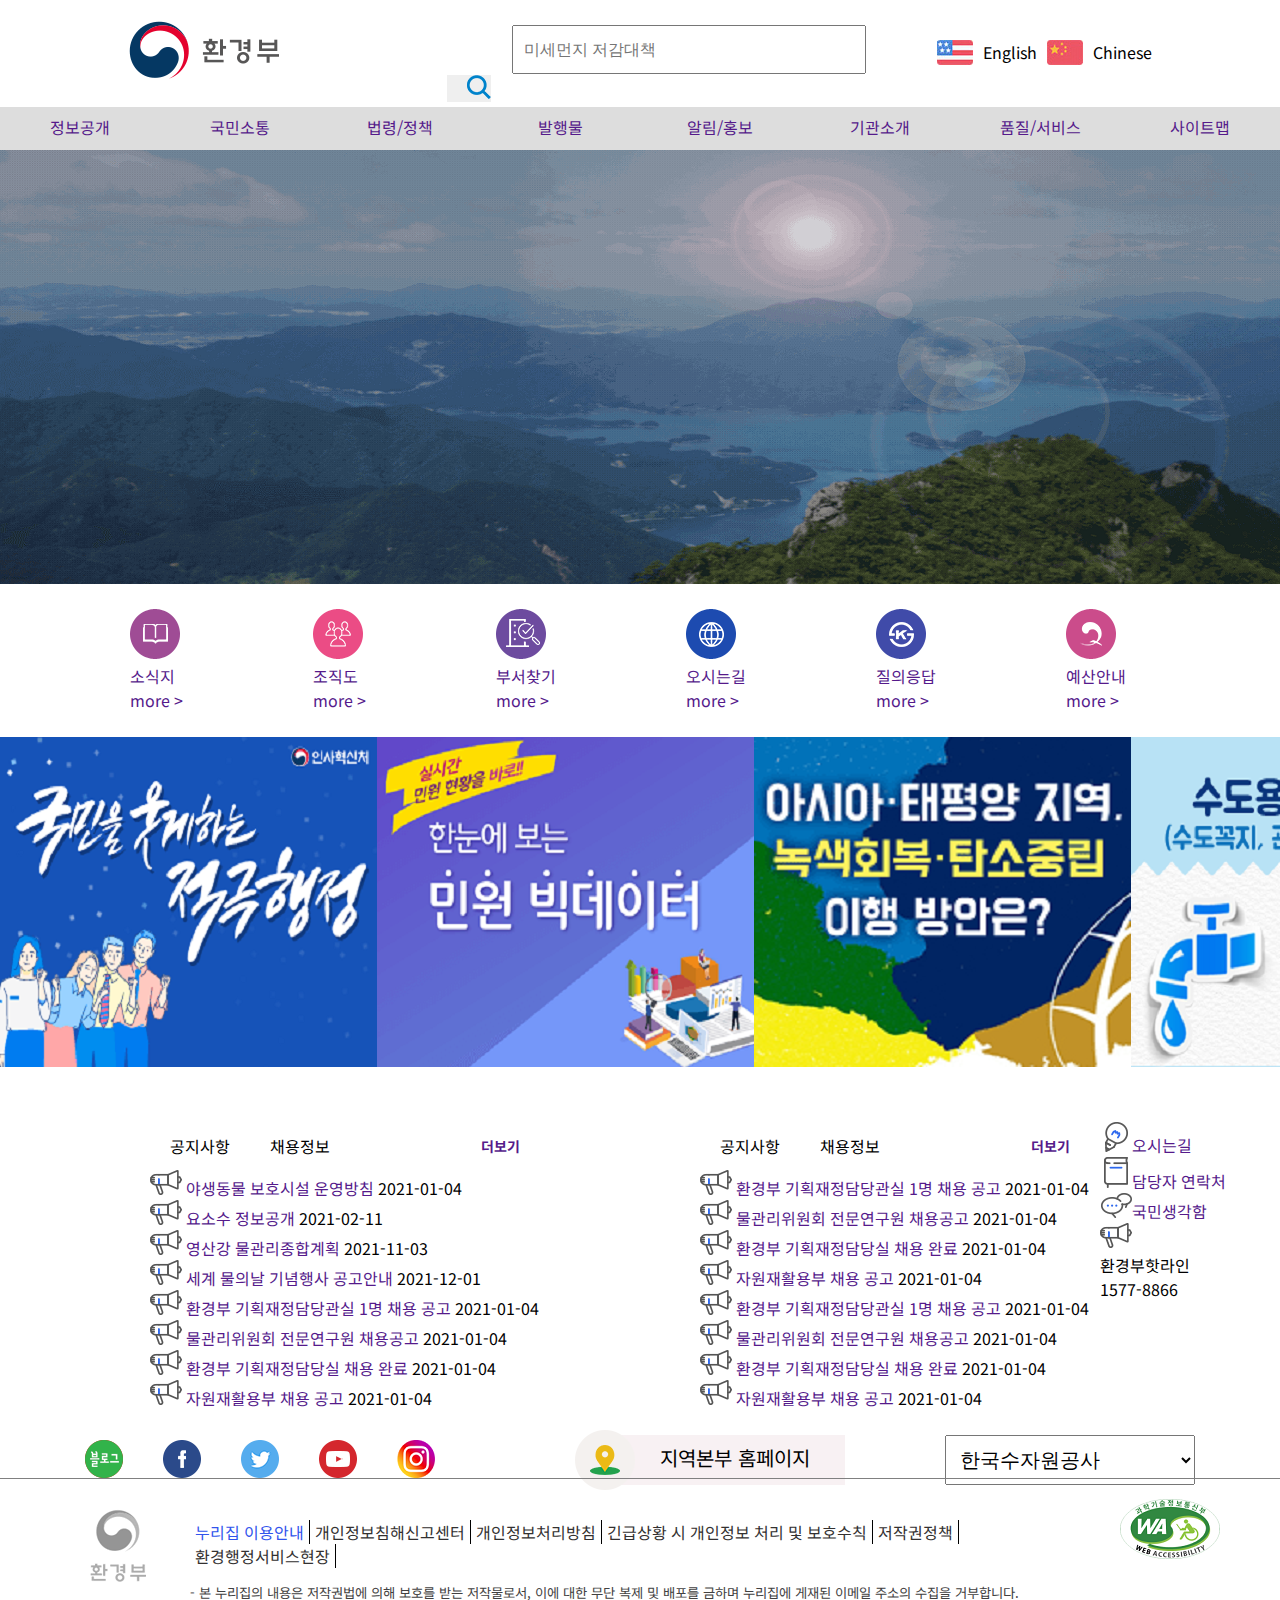
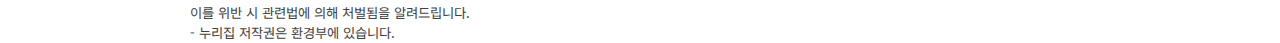
==== web04/index.html @ 60a8082e "0125" ====
<!DOCTYPE html>
<html lang="ko">
<head>
    <meta charset="UTF-8">
    <meta http-equiv="X-UA-Compatible" content="IE=edge">
    <meta name="viewport" content="width=device-width, initial-scale=1.0">
    <title>환경부</title>
    <!-- 파비콘 설정 -->
    <link rel="shortcut icon" href="./ico/favicon.ico">
    <link rel="apple-touch-icon" href="./ico/favicon.ico" sizes="16x16">
    <!-- 메타포 설정 -->
    <meta name="Author" content="환경부">
    <meta name="Keywords" content="환경부">
    <meta name="Description" content="환경부">
    <link rel="canonical" href="http://www.me.go.kr/home/web/main.do" />
    <!-- 오픈그래프 설정 -->
    <meta property="og:url" content="www.Ulleung-travel.kr">
    <meta property="og:site_name" content="환경부">
    <meta property="og:locale" content="서울시">
    <meta property="og:title" content="project4">
    <meta property="og:description" content="환경부 정책홍보">
    <meta property="og:country-name" content="TheJoeun.co">
    <!-- 폰트 로딩 -->
    <link rel="preconnect" href="https://fonts.googleapis.com">
    <link rel="preconnect" href="https://fonts.gstatic.com" crossorigin>
    <link href="https://fonts.googleapis.com/css2?family=Nanum+Gothic&family=Noto+Sans+KR&display=swap" rel="stylesheet">
    <!-- 필수 API 설정 -->
    <script src="./js/jquery-latest.js"></script>
    <script src="./js/jquery.bxslider.min.js"></script>
    <!-- 외부 스타일 로딩-->
    <!-- <link rel="stylesheet"href="./css/reset2.css"> -->
    <!-- <link rel="stylesheet"href="./css/normalize.css"> -->
    <link rel="stylesheet" href="./css/jquery.bxslider.min.css">
    <link rel="stylesheet" href="./css/common.css">
    <!-- google 애널리틱스 연결 -->
    <!-- Global site tag (gtag.js) - Google Analytics -->
    <script async src="https://www.googletagmanager.com/gtag/js?id=UA-216606852-1"></script>
    <script>
    window.dataLayer = window.dataLayer || [];
    function gtag(){dataLayer.push(arguments);}
    gtag('js', new Date());

    gtag('config', 'UA-216606852-1');
    </script>
<style>
    /*figure_vs*/
    .figure_vs {margin:0 auto; }
    .img_box {width:500%; margin-top:10px; overflow-x: hidden; position:relative;}
    .img_box li {position:relative; float:left; }
    .btn_box1 {position:absolute;}
    .btn_box2 {position:absolute;}

    .vs_btn_prev {text-indent:-10000px;}
    .vs_btn_next {text-indent:-10000px;}
    /*ico_menu*/
    .ico_menu {width:100%;}
    .ico_list {margin-top:20px; width:100%; height:10vw;}
    .ico_list li {float:left; padding-left:130px;} 
    /*sub_slide*/
    .sub_slide {clear: both; }
    .sub_img_box {width:500%; overflow-x: hidden;}
    .sub_img_box li {float:left;}
    /*informal_box*/
    .ra_item { display:none; }
    .menubar { clear:both; }
    .menubar {  width: 400px; height: 200px; }
    #ra1:checked ~ .menubar .noti.item1 { display:block; }
    #ra2:checked ~ .menubar .noti.item2 { display:block; }
    .informal_box {width:100%; height:20vw; padding-top:50px;}
    .inform {float:left; margin-left:150px;}
    .inform_category_menu li { float:left; width: 100px; text-align: center; height: 48px; line-height: 48px;
     cursor: pointer; }
    .inform_category_menu li.more_item { float:right;  font-size:14px; font-weight: bold;  }
    .inform_category_menu li label { color:#000; font-weight: normal; cursor: pointer; }
    .inform_menu {width:400px;}

    .board_tit li {float:left;}
    /*multiple_content*/
    .multiple_content {width: 1200px; height:100px; margin: 0 auto; position: relative;}
    .sns_bar {position:relative; float:left; margin:5px 5px; width:40%; height:100%;}
    .sns_logo li {float:left; margin-left:40px; margin-top:25px;}
    .linklist {position:relative; float:left; margin:5px 5px; width:55%; height:100%;}
    .national {float:left; margin-left:40px; margin-top:5px;}
    .national img {margin-top:10px; float:left;}
    .national a {margin-top:15px; display:block; background-color:rgb(248, 241, 243); height:50px; width:250px; font-size:20px;
        margin-left: 20px; text-align:center; color:black; text-indent:-10px; line-height:45px;}
    .ref_cite_list {margin-top:20px; float:right; }
    .ref_cite_list_opt { height: 50px; width:250px; text-indent:10px; font-size:20px;}
</style>
</head>

<body>
    <div class="container">
        <header class="hd">
            <div class="hd_wrap">
                <a href="" class="logo"><img src="./img/logo.png" alt=""></a>
                <div class="topsearch">
                    <form action="${path }/search/find.do">
                        <input type="text" name="Keyword" placeholder="미세먼지 저감대책" class="search_box">
                        <button type="submit" class="search_box_input"><img src="./ico/ico_gnb_search.png" alt="검색"></button>
                    </form>
                </div>
                <div class="lang">
                    <ul>
                        <li><a href=""><img src="./ico/eng.jpg" alt=""></a></li>
                        <li>English</li>
                        <li><a href=""><img src="./ico/chi.jpg" alt=""></a></li>
                        <li>Chinese</li>
                    </ul>
                </div>
            </div>
            <nav class="gnb">
                <div class="gnb_wrap">
                    <ul class="grade1" id="first">
                        <li>
                            <a href="">정보공개</a>
                            <ul class="grade2">
                                <li>
                                    <a href="">공공데이터개방</a>
                                    <ul class="grade3">
                                        <li><a href="">담당자안내</a></li>
                                        <li><a href="">개방현황</a></li>
                                        <li><a href="">개방신청</a></li>
                                        <li><a href=""></a></li>
                                        <li><a href=""></a></li>
                                    </ul>
                                </li>
                                <li>
                                    <a href="">감사/청렴마당</a>
                                    <ul class="grade3">
                                        <li><a href="">감사/청렴마당</a></li>
                                        <li><a href="">감사/청렴활동 관련 규정</a></li>
                                        <li><a href="">반부패 청렴 플랫폼</a></li>
                                        <li><a href="">부패행위자 현황공개</a></li>
                                        <li><a href=""></a></li>
                                    </ul>
                                </li>
                                <li>
                                    <a href="">사회적협동조합 경영공시</a>
                                    <ul class="grade3">
                                        <li><a href=""></a></li>
                                        <li><a href=""></a></li>
                                        <li><a href=""></a></li>
                                        <li><a href=""></a></li>
                                        <li><a href=""></a></li>
                                    </ul>
                                </li>
                                <li>
                                    <a href="">소비자환경정보</a>
                                    <ul class="grade3">
                                        <li><a href="">3차의1</a></li>
                                        <li><a href="">3차의2</a></li>
                                        <li><a href="">3차의3</a></li>
                                        <li><a href="">3차의4</a></li>
                                        <li><a href="">3차의5</a></li>
                                    </ul>
                                </li>
                                <li>
                                    <a href="">적극행정</a>
                                    <ul class="grade3">
                                        <li><a href="">제도소개</a></li>
                                        <li><a href="">적극행정 국민추천</a></li>
                                        <li><a href="">소극행정신고</a></li>
                                        <li><a href="">적극행정자료실</a></li>
                                        <li><a href="">적극행정 우수공무원</a></li>
                                    </ul>
                                </li>
                            </ul>
                        </li>
                        <li>
                            <a href="">국민소통</a>
                            <ul class="grade2">
                                <li>
                                    <a href="">클린신고센터</a>
                                    <ul class="grade3">
                                        <li><a href="">3차의1</a></li>
                                        <li><a href="">3차의2</a></li>
                                        <li><a href="">3차의3</a></li>
                                        <li><a href="">3차의4</a></li>
                                        <li><a href="">3차의5</a></li>
                                    </ul>
                                </li>
                                <li>
                                    <a href="">민원신청</a>
                                    <ul class="grade3">
                                        <li><a href="">부조리/공익침해/불친절신고</a></li>
                                        <li><a href="">밀렵/밀거래신고</a></li>
                                        <li><a href="">습지보호지역 위해신고</a></li>
                                        <li><a href="">환경신문고</a></li>
                                        <li><a href="">예산낭비신고</a></li>
                                    </ul>
                                </li>
                                <li>
                                    <a href="">규제개혁</a>
                                    <ul class="grade3">
                                        <li><a href=""></a></li>
                                        <li><a href=""></a></li>
                                        <li><a href=""></a></li>
                                        <li><a href=""></a></li>
                                        <li><a href=""></a></li>
                                    </ul>
                                </li>
                                <li>
                                    <a href="">국민참여</a>
                                    <ul class="grade3">
                                        <li><a href="">장관과의 대화</a></li>
                                        <li><a href="">국민제안</a></li>
                                        <li><a href="">칭찬합시다</a></li>
                                        <li><a href="">설문조사</a></li>
                                        <li><a href="">정책토론</a></li>
                                    </ul>
                                </li>
                                <li>
                                    <a href="">110화상/수화/채팅상담</a>
                                    <ul class="grade3">
                                        <li><a href=""></a></li>
                                        <li><a href=""></a></li>
                                        <li><a href=""></a></li>
                                        <li><a href=""></a></li>
                                        <li><a href=""></a></li>
                                    </ul>
                                </li>
                            </ul>
                        </li>
                        <li>
                            <a href="">법령/정책</a>
                            <ul class="grade2">
                                <li>
                                    <a href="">환경법령</a>
                                    <ul class="grade3">
                                        <li><a href="">현행법령</a></li>
                                        <li><a href="">최근제/개정법령</a></li>
                                        <li><a href="">입법/행정예고</a></li>
                                        <li><a href="">고시/훈령/예규</a></li>
                                        <li><a href=""></a></li>
                                    </ul>
                                </li>
                                <li>
                                    <a href="">환경정책</a>
                                    <ul class="grade3">
                                        <li><a href="">환경정책일반</a></li>
                                        <li><a href="">환경보건</a></li>
                                        <li><a href="">기후대기</a></li>
                                        <li><a href="">물환경관리</a></li>
                                        <li><a href="">상하수도</a></li>
                                    </ul>
                                </li>
                                <li>
                                    <a href="">국회관련정보</a>
                                    <ul class="grade3">
                                        <li><a href="">주요정책자료</a></li>
                                        <li><a href="">예산</a></li>
                                        <li><a href=""></a></li>
                                        <li><a href=""></a></li>
                                        <li><a href=""></a></li>
                                    </ul>
                                </li>
                                <li>
                                    <a href="">정책이슈</a>
                                    <ul class="grade3">
                                        <li><a href="">풍력발전 환경영향평가</a></li>
                                        <li><a href="">녹조대응 정보방</a></li>
                                        <li><a href="">온실가스 배출권거래제</a></li>
                                        <li><a href=""></a></li>
                                        <li><a href=""></a></li>
                                    </ul>
                                </li>
                                <li>
                                    <a href=""></a>
                                    <ul class="grade3">
                                        <li><a href=""></a></li>
                                        <li><a href=""></a></li>
                                        <li><a href=""></a></li>
                                        <li><a href=""></a></li>
                                        <li><a href=""></a></li>
                                    </ul>
                                </li>
                            </ul>
                        </li>
                        <li>
                            <a href="">발행물</a>
                            <ul class="grade2">
                                <li>
                                    <a href="">소책자</a>
                                    <ul class="grade3">
                                        <li><a href="">알기쉬운 소책자</a></li>
                                        <li><a href="">주제별</a></li>
                                        <li><a href="">연도별</a></li>
                                        <li><a href=""></a></li>
                                        <li><a href=""></a></li>
                                    </ul>
                                </li>
                                <li>
                                    <a href="">환경 간행물</a>
                                    <ul class="grade3">
                                        <li><a href="">전체검색</a></li>
                                        <li><a href="">환경통계연감</a></li>
                                        <li><a href="">환경백서</a></li>
                                        <li><a href="">대기환경월보</a></li>
                                        <li><a href="">폐기물통계</a></li>
                                    </ul>
                                </li>
                                <li>
                                    <a href="">환경동화</a>
                                    <ul class="grade3">
                                        <li><a href=""></a></li>
                                        <li><a href=""></a></li>
                                        <li><a href=""></a></li>
                                        <li><a href=""></a></li>
                                        <li><a href=""></a></li>
                                    </ul>
                                </li>
                                <li>
                                    <a href="">환경 웹진</a>
                                    <ul class="grade3">
                                        <li><a href=""></a></li>
                                        <li><a href=""></a></li>
                                        <li><a href=""></a></li>
                                        <li><a href=""></a></li>
                                        <li><a href=""></a></li>
                                    </ul>
                                </li>
                                <li>
                                    <a href="">e-book</a>
                                    <ul class="grade3">
                                        <li><a href=""></a></li>
                                        <li><a href=""></a></li>
                                        <li><a href=""></a></li>
                                        <li><a href=""></a></li>
                                        <li><a href=""></a></li>
                                    </ul>
                                </li>
                            </ul>
                        </li>
                        <li>
                            <a href="">알림/홍보</a>
                            <ul class="grade2">
                                <li>
                                    <a href="">뉴스/공지</a>
                                    <ul class="grade3">
                                        <li><a href="">공지/공고</a></li>
                                        <li><a href="">보도/설명</a></li>
                                        <li><a href="">채용공고</a></li>
                                        <li><a href="">인사동정</a></li>
                                        <li><a href="">입찰안내</a></li>
                                    </ul>
                                </li>
                                <li>
                                    <a href="">홍보자료</a>
                                    <ul class="grade3">
                                        <li><a href="">그림자료</a></li>
                                        <li><a href="">영상자료</a></li>
                                        <li><a href="">자료관</a></li>
                                        <li><a href="">지구의 초상</a></li>
                                        <li><a href="">환경부(發) 뉴스</a></li>
                                    </ul>
                                </li>
                                <li>
                                    <a href=""></a>
                                    <ul class="grade3">
                                        <li><a href=""></a></li>
                                        <li><a href=""></a></li>
                                        <li><a href=""></a></li>
                                        <li><a href=""></a></li>
                                        <li><a href=""></a></li>
                                    </ul>
                                </li>
                                <li>
                                    <a href=""></a>
                                    <ul class="grade3">
                                        <li><a href=""></a></li>
                                        <li><a href=""></a></li>
                                        <li><a href=""></a></li>
                                        <li><a href=""></a></li>
                                        <li><a href=""></a></li>
                                    </ul>
                                </li>
                                <li>
                                    <a href=""></a>
                                    <ul class="grade3">
                                        <li><a href=""></a></li>
                                        <li><a href=""></a></li>
                                        <li><a href=""></a></li>
                                        <li><a href=""></a></li>
                                        <li><a href=""></a></li>
                                    </ul>
                                </li>
                            </ul>
                        </li>
                        <li>
                            <a href="">기관소개</a>
                            <ul class="grade2">
                                <li>
                                    <a href="">인사말</a>
                                    <ul class="grade3">
                                        <li><a href=""></a></li>
                                        <li><a href=""></a></li>
                                        <li><a href=""></a></li>
                                        <li><a href=""></a></li>
                                        <li><a href=""></a></li>
                                    </ul>
                                </li>
                                <li>
                                    <a href="">일반현황</a>
                                    <ul class="grade3">
                                        <li><a href="">비전</a></li>
                                        <li><a href="">연혁</a></li>
                                        <li><a href="">상징(MI)소개</a></li>
                                        <li><a href=""></a></li>
                                        <li><a href=""></a></li>
                                    </ul>
                                </li>
                                <li>
                                    <a href="">조직/직원 안내</a>
                                    <ul class="grade3">
                                        <li><a href="">본부</a></li>
                                        <li><a href="">외청</a></li>
                                        <li><a href=""></a></li>
                                        <li><a href=""></a></li>
                                        <li><a href=""></a></li>
                                    </ul>
                                </li>
                                <li>
                                    <a href="">안내</a>
                                    <ul class="grade3">
                                        <li><a href="">찾아오시는 길</a></li>
                                        <li><a href="">층별안내</a></li>
                                        <li><a href=""></a></li>
                                        <li><a href=""></a></li>
                                        <li><a href=""></a></li>
                                    </ul>
                                </li>
                                <li>
                                    <a href=""></a>
                                    <ul class="grade3">
                                        <li><a href=""></a></li>
                                        <li><a href=""></a></li>
                                        <li><a href=""></a></li>
                                        <li><a href=""></a></li>
                                        <li><a href=""></a></li>
                                    </ul>
                                </li>
                            </ul>
                        </li>
                        <li>
                            <a href="">품질/서비스</a>
                            <ul class="grade2">
                                <li>
                                    <a href="">2차의1</a>
                                    <ul class="grade3">
                                        <li><a href="">3차의1</a></li>
                                        <li><a href="">3차의2</a></li>
                                        <li><a href="">3차의3</a></li>
                                        <li><a href="">3차의4</a></li>
                                        <li><a href="">3차의5</a></li>
                                    </ul>
                                </li>
                                <li>
                                    <a href="">2차의2</a>
                                    <ul class="grade3">
                                        <li><a href="">3차의1</a></li>
                                        <li><a href="">3차의2</a></li>
                                        <li><a href="">3차의3</a></li>
                                        <li><a href="">3차의4</a></li>
                                        <li><a href="">3차의5</a></li>
                                    </ul>
                                </li>
                                <li>
                                    <a href="">2차의3</a>
                                    <ul class="grade3">
                                        <li><a href="">3차의1</a></li>
                                        <li><a href="">3차의2</a></li>
                                        <li><a href="">3차의3</a></li>
                                        <li><a href="">3차의4</a></li>
                                        <li><a href="">3차의5</a></li>
                                    </ul>
                                </li>
                                <li>
                                    <a href="">2차의4</a>
                                    <ul class="grade3">
                                        <li><a href="">3차의1</a></li>
                                        <li><a href="">3차의2</a></li>
                                        <li><a href="">3차의3</a></li>
                                        <li><a href="">3차의4</a></li>
                                        <li><a href="">3차의5</a></li>
                                    </ul>
                                </li>
                                <li>
                                    <a href="">2차의5</a>
                                    <ul class="grade3">
                                        <li><a href="">3차의1</a></li>
                                        <li><a href="">3차의2</a></li>
                                        <li><a href="">3차의3</a></li>
                                        <li><a href="">3차의4</a></li>
                                        <li><a href="">3차의5</a></li>
                                    </ul>
                                </li>
                            </ul>
                        </li>
                        <li>
                            <a href="">사이트맵</a>
                            <ul class="grade2">
                                <li>
                                    <a href="">2차의1</a>
                                    <ul class="grade3">
                                        <li><a href="">3차의1</a></li>
                                        <li><a href="">3차의2</a></li>
                                        <li><a href="">3차의3</a></li>
                                        <li><a href="">3차의4</a></li>
                                        <li><a href="">3차의5</a></li>
                                    </ul>
                                </li>
                                <li>
                                    <a href="">2차의2</a>
                                    <ul class="grade3">
                                        <li><a href="">3차의1</a></li>
                                        <li><a href="">3차의2</a></li>
                                        <li><a href="">3차의3</a></li>
                                        <li><a href="">3차의4</a></li>
                                        <li><a href="">3차의5</a></li>
                                    </ul>
                                </li>
                                <li>
                                    <a href="">2차의3</a>
                                    <ul class="grade3">
                                        <li><a href="">3차의1</a></li>
                                        <li><a href="">3차의2</a></li>
                                        <li><a href="">3차의3</a></li>
                                        <li><a href="">3차의4</a></li>
                                        <li><a href="">3차의5</a></li>
                                    </ul>
                                </li>
                                <li>
                                    <a href="">2차의4</a>
                                    <ul class="grade3">
                                        <li><a href="">3차의1</a></li>
                                        <li><a href="">3차의2</a></li>
                                        <li><a href="">3차의3</a></li>
                                        <li><a href="">3차의4</a></li>
                                        <li><a href="">3차의5</a></li>
                                    </ul>
                                </li>
                                <li>
                                    <a href="">2차의5</a>
                                    <ul class="grade3">
                                        <li><a href="">3차의1</a></li>
                                        <li><a href="">3차의2</a></li>
                                        <li><a href="">3차의3</a></li>
                                        <li><a href="">3차의4</a></li>
                                        <li><a href="">3차의5</a></li>
                                    </ul>
                                </li>
                            </ul>
                        </li>
                    </ul>
                </div>
            </nav>           
        </header>
        <div class="content">
            <div class="content_wrap">
                <div class="figure_vs">
                    <ul class="img_box">
                        <li>
                            <a href="">
                                <img src="./img/bg_main_visual.jpg" class="vs_img" alt="메인이미지1">
                            </a>
                        </li>
                        <li>
                            <a href="">
                                <img src="./img/bg_main_visual.jpg" class="vs_img" alt="메인이미지1">
                            </a>
                        </li>
                        <li>
                            <a href="">
                                <img src="./img/bg_main_visual.jpg" class="vs_img" alt="메인이미지1">
                            </a>
                        </li>
                        <li>
                            <a href="">
                                <img src="./img/bg_main_visual.jpg" class="vs_img" alt="메인이미지1">
                            </a>
                        </li>
                    </ul>
                    <ul class="btn_box1">
                        <li><button class="vs_btn_prev">이전</button></li>
                        <li><button class="vs_btn_next">다음</button></li>
                    </ul>
                    <ul class="btn_box2">
                        <li><button class="btn1"></button></li>
                        <li><button class="btn2"></button></li>
                        <li><button class="btn3"></button></li>
                        <li><button class="btn4"></button></li>
                        <li><button class="play_btn"></button></li>
                    </ul>
                </div>
                <div class="ico_menu">
                    <ul class="ico_list">
                        <li class="ico1">
                            <div class="ico"><a href=""><img src="./ico/main_icon04.png" alt="소식지"></a></div>
                            <div class="ico_desc">
                                <a href="">
                                    <p class="tit">소식지</p>
                                    <p class="sub_tit">more &gt;</p>
                                </a>
                            </div>
                        </li>
                        <li class="ico2">
                            <div class="ico"><a href=""><img src="./ico/main_icon06.png" alt="조직도"></a></div>
                            <div class="ico_desc">
                                <a href="">
                                    <p class="tit">조직도</p>
                                    <p class="sub_tit">more &gt;</p>
                                </a>
                            </div>
                        </li>
                        <li class="ico3">
                            <div class="ico"><a href=""><img src="./ico/main_icon03.png" alt="부서찾기"></a></div>
                            <div class="ico_desc">
                                <a href="">
                                    <p class="tit">부서찾기</p>
                                    <p class="sub_tit">more &gt;</p>
                                </a>
                            </div>
                        </li>
                        <li class="ico4">
                            <div class="ico"><a href=""><img src="./ico/main_icon01.png" alt="찾아오시는 길"></a></div>
                            <div class="ico_desc">
                                <a href="">
                                    <p class="tit">오시는길</p>
                                    <p class="sub_tit">more &gt;</p>
                                </a>
                            </div>
                        </li>
                        <li class="ico5">
                            <div class="ico"><a href=""><img src="./ico/main_icon02.png" alt="질의응답"></a></div>
                            <div class="ico_desc">
                                <a href="">
                                    <p class="tit">질의응답</p>
                                    <p class="sub_tit">more &gt;</p>
                                </a>
                            </div>
                        </li>
                        <li class="ico6">
                            <div class="ico"><a href=""><img src="./ico/main_icon05.png" alt="예산안내"></a></div>
                            <div class="ico_desc">
                                <a href="">
                                    <p class="tit">예산안내</p>
                                    <p class="sub_tit">more &gt;</p>
                                </a>
                            </div>
                        </li>
                    </ul>
                </div>
                <div class="sub_slide">
                    <ul class="sub_img_box">
                        <li>
                            <a href="">
                                <img src="./img/subslide1.png" alt="국민과 함께하는 적극행정">
                                <div class="sub_img_tit">
                                    <p class="sub_img_tit"></p>
                                    <p class="sub_img_subtit"></p>
                                </div>
                            </a>
                        </li>
                        <li>
                            <a href="">
                                <img src="./img/subslide2.png" alt="한눈에 보는 민원 빅데이터">
                                <div class="sub_img_tit">
                                    <p class="sub_img_tit"></p>
                                    <p class="sub_img_subtit"></p>
                                </div>
                            </a>
                        </li>
                        <li>
                            <a href="">
                                <img src="./img/subslide3.png" alt="녹색회복과 탄소중립">
                                <div class="sub_img_tit">
                                    <p class="sub_img_tit"></p>
                                    <p class="sub_img_subtit"></p>
                                </div>
                            </a>
                        </li>
                        <li>
                            <a href="">
                                <img src="./img/subslide4.png" alt="수도용 자재 및 제품 인증취소 현황">
                                <div class="sub_img_tit">
                                    <p class="sub_img_tit"></p>
                                    <p class="sub_img_subtit"></p>
                                </div>
                            </a>
                        </li>
                        <li>
                            <a href="">
                                <img src="./img/subslide5.png" alt="대한민국 2050 탄소중립">
                                <div class="sub_img_tit">
                                    <p class="sub_img_tit"></p>
                                    <p class="sub_img_subtit"></p>
                                </div>
                            </a>
                        </li>
                        <li>
                            <a href="">
                                <img src="./img/subslide6.png" alt="우수환경산업체 15社">
                                <div class="sub_img_tit">
                                    <p class="sub_img_tit"></p>
                                    <p class="sub_img_subtit"></p>
                                </div>
                            </a>
                        </li>
                        <li>
                            <a href="">
                                <img src="./img/subslide7.png" alt="환경부의 30년 계획">
                                <div class="sub_img_tit">
                                    <p class="sub_img_tit"></p>
                                    <p class="sub_img_subtit"></p>
                                </div>
                            </a>
                        </li>
                        <li>
                            <a href="">
                                <img src="./img/subslide8.png" alt="탄소중립도시">
                                <div class="sub_img_tit">
                                    <p class="sub_img_tit"></p>
                                    <p class="sub_img_subtit"></p>
                                </div>
                            </a>
                        </li>
                        <li>
                            <a href="">
                                <img src="./img/subslide9.png" alt="탄소중립 생활 실천 안내서">
                                <div class="sub_img_tit">
                                    <p class="sub_img_tit"></p>
                                    <p class="sub_img_subtit"></p>
                                </div>
                            </a>
                        </li>
                        <li>
                            <a href="">
                                <img src="./img/subslide10.png" alt="2021 정보공개 종합평가 최우수기관 환경부">
                                <div class="sub_img_tit">
                                    <p class="sub_img_tit"></p>
                                    <p class="sub_img_subtit"></p>
                                </div>
                            </a>
                        </li>
                    </ul>
                </div>
                <div class="informal_box">
                    <div class="inform">
                        <div class="inform_menu">
                            <input type="radio" name="ra1" class="ra_item" id="ra1" checked>
                            <input type="radio" name="ra2" class="ra_item" id="ra2">
                            <ul class="inform_category_menu">
                                <li class="item1"><label for="ra1">공지사항</label></li>
                                <li class="item2"><label for="ra2">채용정보</label></li>
                                <li class="more_item"><a href="">더보기</a></li>
                            </ul>
                            <ul class="menubar">
                                <li class="hide_menu" id="menubar_item1">
                                    <ul class="board_tit">
                                        <li>
                                            <img src="./ico/ico_inquick03.png" alt="게시판사진">
                                            <a href="">야생동물 보호시설 운영방침</a>
                                            <span class="regdate">2021-01-04</span>
                                        </li>
                                        <li>
                                            <img src="./ico/ico_inquick03.png" alt="게시판사진">
                                            <a href="">요소수 정보공개</a>
                                            <span class="regdate">2021-02-11</span>
                                        </li>
                                        <li>
                                            <img src="./ico/ico_inquick03.png" alt="게시판사진">
                                            <a href="">영산강 물관리종합계획</a>
                                            <span class="regdate">2021-11-03</span>
                                        </li>
                                        <li>
                                            <img src="./ico/ico_inquick03.png" alt="게시판사진">
                                            <a href="">세계 물의날 기념행사 공고안내</a>
                                            <span class="regdate">2021-12-01</span>
                                        </li>
                                    </ul>
                                </li>
                                <li class="hide_menu" id="menubar_item2">
                                    <ul class="board_tit">
                                        <li>
                                            <img src="./ico/ico_inquick03.png" alt="게시판사진">
                                            <a href="">환경부 기획재정담당관실 1명 채용 공고</a>
                                            <span class="regdate">2021-01-04</span>
                                        </li>
                                        <li>
                                            <img src="./ico/ico_inquick03.png" alt="게시판사진">
                                            <a href="">물관리위원회 전문연구원 채용공고</a>
                                            <span class="regdate">2021-01-04</span>
                                        </li>
                                        <li>
                                            <img src="./ico/ico_inquick03.png" alt="게시판사진">
                                            <a href="">환경부 기획재정담당실 채용 완료</a>
                                            <span class="regdate">2021-01-04</span>
                                        </li>
                                        <li>
                                            <img src="./ico/ico_inquick03.png" alt="게시판사진">
                                            <a href="">자원재활용부 채용 공고</a>
                                            <span class="regdate">2021-01-04</span>
                                        </li>
                                    </ul>
                                </li>
                            </ul>
                        </div>
                    </div>
                    <div class="inform">
                        <div class="inform_menu">
                            <input type="radio" name="ra3" class="ra_item" id="ra3" checked>
                            <input type="radio" name="ra4" class="ra_item" id="ra4">
                            <ul class="inform_category_menu">
                                <li class="item1"><label for="ra3">공지사항</label></li>
                                <li class="item2"><label for="ra4">채용정보</label></li>
                                <li class="more_item"><a href="">더보기</a></li>
                            </ul>
                            <ul class="menubar">
                                <li class="hide_menu" id="menubar_item3">
                                    <ul class="board_tit">
                                        <li>
                                            <img src="./ico/ico_inquick03.png" alt="게시판사진">
                                            <a href="">환경부 기획재정담당관실 1명 채용 공고</a>
                                            <span class="regdate">2021-01-04</span>
                                        </li>
                                        <li>
                                            <img src="./ico/ico_inquick03.png" alt="게시판사진">
                                            <a href="">물관리위원회 전문연구원 채용공고</a>
                                            <span class="regdate">2021-01-04</span>
                                        </li>
                                        <li>
                                            <img src="./ico/ico_inquick03.png" alt="게시판사진">
                                            <a href="">환경부 기획재정담당실 채용 완료</a>
                                            <span class="regdate">2021-01-04</span>
                                        </li>
                                        <li>
                                            <img src="./ico/ico_inquick03.png" alt="게시판사진">
                                            <a href="">자원재활용부 채용 공고</a>
                                            <span class="regdate">2021-01-04</span>
                                        </li>
                                    </ul>
                                </li>
                                <li class="hide_menu" id="menubar_item4">
                                    <ul class="board_tit">
                                        <li>
                                            <img src="./ico/ico_inquick03.png" alt="게시판사진">
                                            <a href="">환경부 기획재정담당관실 1명 채용 공고</a>
                                            <span class="regdate">2021-01-04</span>
                                        </li>
                                        <li>
                                            <img src="./ico/ico_inquick03.png" alt="게시판사진">
                                            <a href="">물관리위원회 전문연구원 채용공고</a>
                                            <span class="regdate">2021-01-04</span>
                                        </li>
                                        <li>
                                            <img src="./ico/ico_inquick03.png" alt="게시판사진">
                                            <a href="">환경부 기획재정담당실 채용 완료</a>
                                            <span class="regdate">2021-01-04</span>
                                        </li>
                                        <li>
                                            <img src="./ico/ico_inquick03.png" alt="게시판사진">
                                            <a href="">자원재활용부 채용 공고</a>
                                            <span class="regdate">2021-01-04</span>
                                        </li>
                                    </ul>
                                </li>
                            </ul>
                        </div>
                    </div>
                    <div class="info_box">
                        <div class="info_box_menu">
                            <ul class="info_box_menu_item">
                                <li><img src="./ico/ico_inquick01.png" alt="전구"><a href="">오시는길</a></li>
                                <li><img src="./ico/ico_inquick02.png" alt="연락처수첩"><a href="">담당자 연락처</a></li>
                                <li><img src="./ico/ico_inquick05.png" alt="편지"><a href="">국민생각함</a></li>
                            </ul>
                        </div>
                        <div class="call_img">
                            <img src="./ico/ico_inquick03.png" alt="확성기">
                            <p class="telephone">환경부핫라인</p>
                            <p class="phonenum">1577-8866</p>
                        </div>
                    </div>
                </div>
                <div class="multiple_content">
                    <div class="sns_bar">
                        <ul class="sns_logo">
                            <li><a href=""><img src="./ico/ico_sns_blog.png" alt="환경부 네이버 블로그"></a></li>
                            <li><a href=""><img src="./ico/ico_sns_facebook.png" alt="환경부 페이스북"></a></li>
                            <li><a href=""><img src="./ico/ico_sns_twitter.png" alt="환경부 트위터"></a></li>
                            <li><a href=""><img src="./ico/ico_sns_youtube.png" alt="환경부 유튜브"></a></li>
                            <li><a href=""><img src="./ico/ico_sns_instagram.png" alt="환경부 인스타그램"></a></li>
                        </ul>
                    </div>
                    <div class="linklist">
                        <div class="national">
                            <img src="./ico/ico_fourlink04.png" alt="지도 마커">
                            <a href="">지역본부 홈페이지</a>
                        </div>
                        <div class="ref_cite_list">
                            <select onchange="if(this.value) window.open(this.value);" name="fac" id="fac_select" class="ref_cite_list_opt">
                                <option value="http://www.kwater.or.kr/">한국수자원공사</option>
                                <option value="https://www.knps.or.kr/">국립공원공단</option>
                                <option value="http://www.nie.re.kr/">국립생태원</option>
                                <option value="http://www.keco.or.kr/">한국환경공단</option>
                            </select>
                        </div>
                    </div>
                </div>
            </div>
        </div>
        <footer class="ft">
            <div class="ft_wrap">
                <div class="ft_logo">
                    <img src="./img/foot_logo.png" alt="환경부로고">
                </div>
                    <div class="ft_desc">           
                        <ul class="downmenu">
                            <li><a href="" style="color:rgb(49, 84, 236)">누리집 이용안내</a></li>
                            <li><a href="">개인정보침해신고센터</a></li>
                            <li><a href="">개인정보처리방침</a></li>
                            <li><a href="">긴급상황 시 개인정보 처리 및 보호수칙</a></li>
                            <li><a href="">저작권정책</a></li>
                            <li><a href="">환경행정서비스현장</a></li>
                        </ul>
                    <div class="copyright">
                        <p>
                            - 본 누리집의 내용은 저작권법에 의해 보호를 받는 저작물로서, 
                            이에 대한 무단 복제 및 배포를 금하며 누리집에 게재된 이메일 주소의 수집을 거부합니다.
                            <br>이를 위반 시 관련법에 의해 처벌됨을 알려드립니다.
                        </p>
                        <p>
                            - 누리집 저작권은 환경부에 있습니다.
                        </p>
                    </div>
                </div>   
                <div class="ft_wa">
                    <img src="./img/WA.png" alt="WA인증마크">
                </div>
            </div>
        </footer>
    </div>
</body>
</html>
---- web04/css/reset2.css ----
@charset "utf-8";

/* http://meyerweb.com/eric/tools/css/reset/ 
   v2.0 | 20110126
   License: none (public domain)
*/

html, body, div, span, applet, object, iframe,
h1, h2, h3, h4, h5, h6, p, blockquote, pre,
a, abbr, acronym, address, big, cite, code,
del, dfn, em, img, ins, kbd, q, s, samp,
small, strike, strong, sub, sup, tt, var,
b, u, i, center,
dl, dt, dd, ol, ul, li,
fieldset, form, label, legend,
table, caption, tbody, tfoot, thead, tr, th, td,
article, aside, canvas, details, embed, 
figure, figcaption, footer, header, hgroup, 
menu, nav, output, ruby, section, summary,
time, mark, audio, video {
	margin: 0;
	padding: 0;
	border: 0;
	font-size: 100%;
	font: inherit;
	vertical-align: baseline;
}
/* HTML5 display-role reset for older browsers */
article, aside, details, figcaption, figure, 
footer, header, hgroup, menu, nav, section {
	display: block;
}
body {
	line-height: 1;
}
ol, ul {
	list-style: none;
}
blockquote, q {
	quotes: none;
}
blockquote:before, blockquote:after,
q:before, q:after {
	content: '';
	content: none;
}
table {
	border-collapse: collapse;
	border-spacing: 0;
}
---- web04/css/common.css ----
@charset "UTF-8";
/* reset */
* { margin: 0; padding: 0; }
body, html { width: 100%; font-family: 'Noto Sans KR', sans-serif; overflow-x:hidden; }
ul { list-style: none; }
button, input[type=button], input[type=submit], input[type=reset] { outline:0; border:0; }
a { text-decoration: none; } 
.wrap { width: 100%; clear:both; }

/* header */
.hd { width: 100%; height: 140px; position:relative;}
/* tnb */
.hd_wrap { width: 80%; margin: 0 auto; padding-top:20px;}
.logo {display:block; float:left; }
.topsearch {display: block; float:left; position:absolute; top:25px; left:40vw;}
.search_box {width:350px; height: 45px; text-indent: 10px; font-size: 16px;}
.search_box_input {padding-left:20px; vertical-align:middle; cursor:pointer; margin-left:-65px;}
.lang {display:block; float:right; margin-top: 20px;}
.lang li {float:left; margin-left:10px;}
/* gnb */

.gnb { clear:both; float:left; height:43px; width:100%; background-color: #ddd;
    text-align: center; line-height: 40px; margin-top:20px; }
.gnb:before { content:""; display:block; width: 100vw; height: 434px; 
    background-color:#fff; position:absolute; z-index:98; left: 0; top:150px; 
    display:none; }
.gnb:hover::before { display:block; }

.gnb li { float:left; width: 12.5%; }
.gnb .grade2 li a { display:block; width: 300px; color:black; text-align: center; line-height: 60px; }
.grade2 li {display: block; float:left; display:none;}
.grade3 li {display: block; float:right; display:none;}
#first {display:block;}




/* content */
.content {width: 100%; }



/* footer */
.ft {width: 100%; position: relative; border-top: solid gray 1px; }
.ft_wrap {width: 1200px; margin: 0 auto; position: relative; }
.ft_logo {position:absolute; top: 30px; left:50px;}
.ft_desc {margin: 0 150px; padding-top: 20px;}
.downmenu {margin: 0 auto;}
.downmenu li {float:left; }

.downmenu li a { margin-left:5px; border-right: solid black 1px; padding-right:5px; color:rgb(51, 49, 49);}
.copyright {float:left; line-height: 20px; font-size:10pt;margin-top:15px; color:rgb(66, 65, 65);}
.ft_wa {position: absolute; top:20px; right:20px;}
/* clear fix */
.fix {clear:both; }
.fix:after {content:""; width: 100%; display:block; clear:both; }
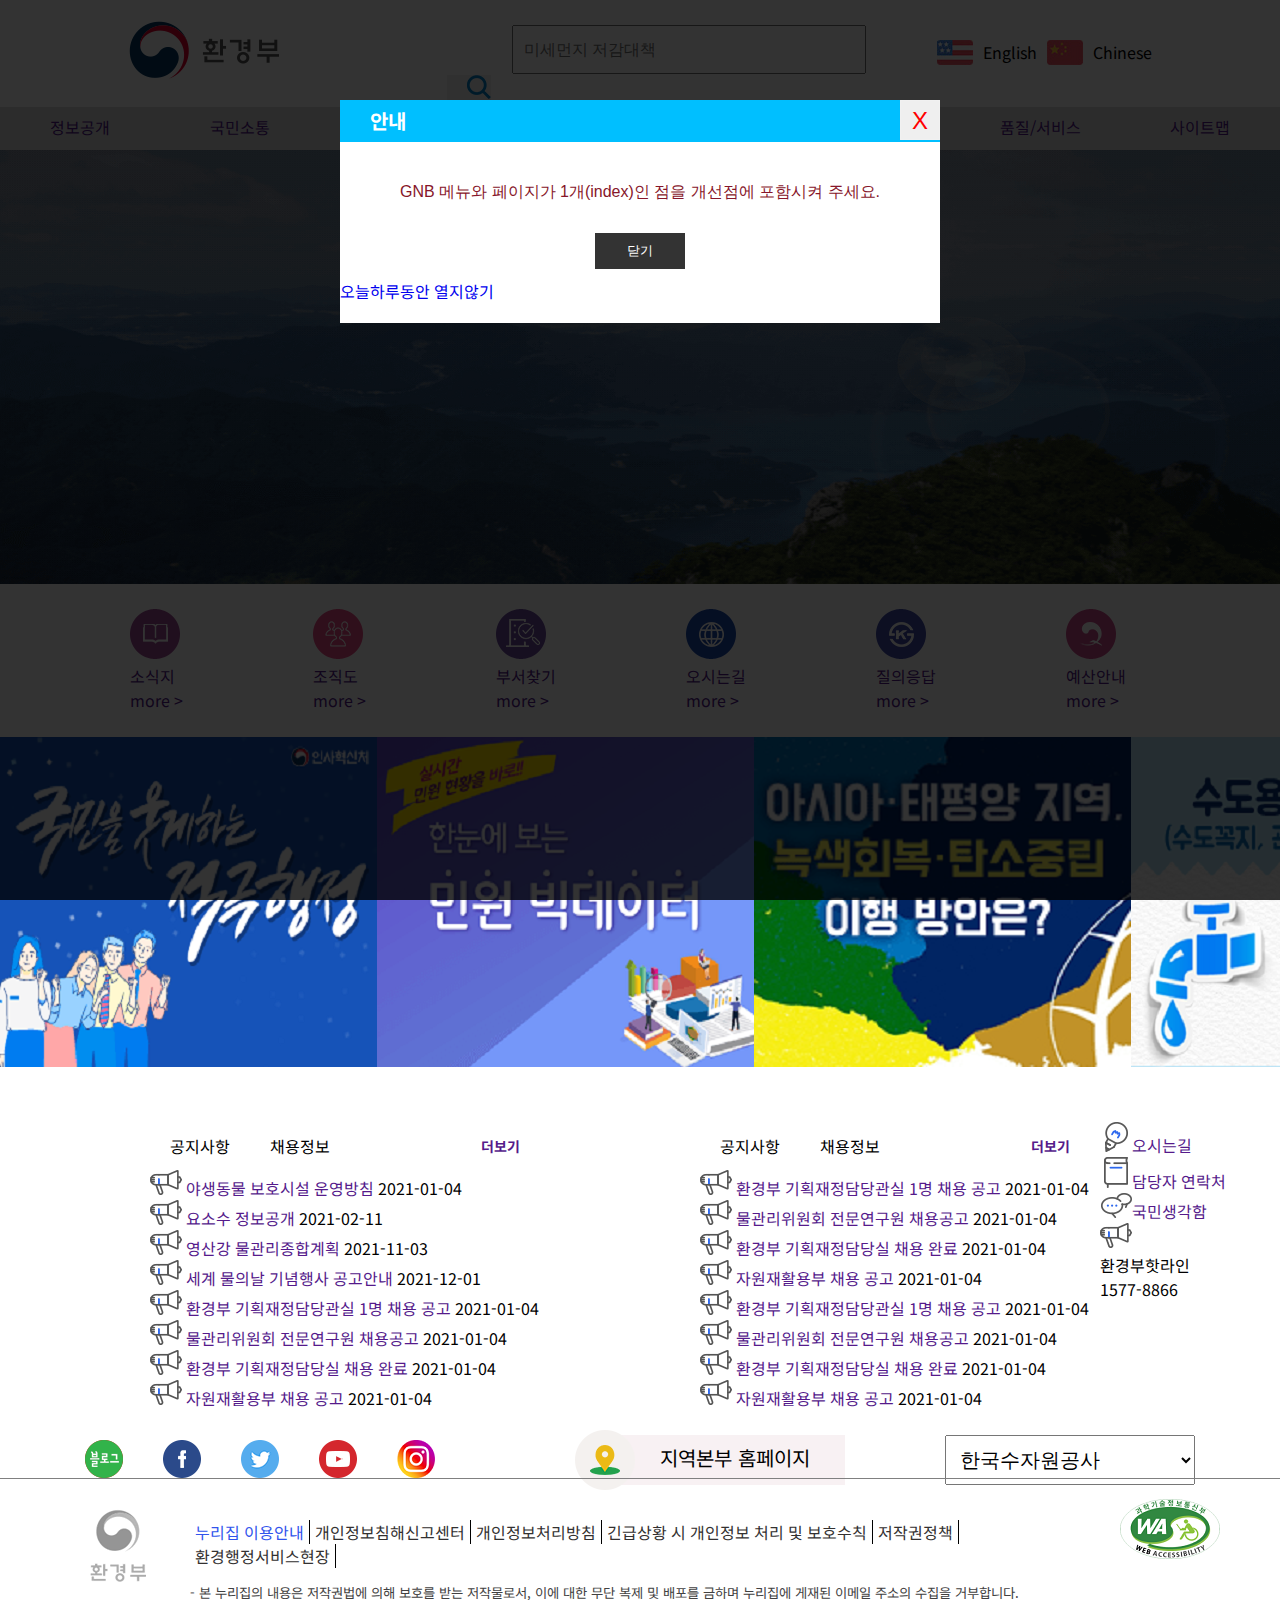
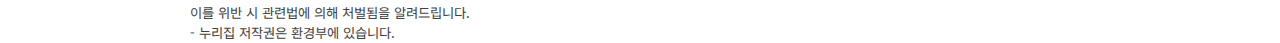
==== commit 61ce101f: "0125" ====
--- a/web04/index.html
+++ b/web04/index.html
@@ -86,6 +86,37 @@
         margin-left: 20px; text-align:center; color:black; text-indent:-10px; line-height:45px;}
     .ref_cite_list {margin-top:20px; float:right; }
     .ref_cite_list_opt { height: 50px; width:250px; text-indent:10px; font-size:20px;}
+
+    /*popup*/
+     /* .pop_wrap { width:100vw; height:100vh; 
+    background:rgba(0,0,0,0.8); position:fixed; z-index: 99999;
+    left: 0; top: 0; display:none; }  */
+    .pop_wrap { width:100vw; height:100vh; 
+    background:rgba(0,0,0,0.8); position:fixed; z-index: 99999;
+    left: 0; top: 0;  } 
+    /* #ck_item1:checked ~ .pop_wrap { display:block; }  */
+    #ck_item1 { display:none; }
+    .pop { clear:both; width: 600px; height: 460px; 
+    margin:100px auto; position:relative; }
+    .pop_tit_box { clear:both; height: 42px; 
+    background-color: deepskyblue; }
+    .pop_tit { color:#fff; text-indent:30px; 
+    font-size:20px; line-height: 42px; }
+    .close_btn { display:block; width: 40px; height: 40px; line-height: 40px; 
+    text-align:center; color:#fff; position:absolute; right:0; top:0; 
+    border:1px solid #f1f1f1; cursor:pointer; color:red; font-size:18pt;}
+    .close_btn:hover {background: black; color:white;}
+    .pop_con_box { clear:both; background-color:#fff; 
+    padding-top:20px; padding-bottom: 20px; }
+    .pop_con_box a {text-align: center;}
+    .pop_img { display:block; margin:30px auto; }
+    .pop_com { width: 500px; padding: 20px 0px; margin: 0 auto; 
+        font-family: fantasy, sans-serif; color: #87162a; text-align:center;}
+    .inner_btn { display:block; width:90px; margin:10px auto; 
+    background-color: #333; color:#fff; text-align:center; 
+    line-height: 36px; cursor:pointer; }
+
+
 </style>
 </head>
 
@@ -940,6 +971,110 @@
                 </div>
             </div>
         </footer>
+        <input type="checkbox" id="ck_item1" checked>
+    <div class="pop_wrap" id="popup">
+        <section class="pop">
+            <div class="pop_tit_box">
+                <h3 class="pop_tit">안내</h3>
+                <!-- <label for="ck_item1" class="close_btn">X</label> -->
+                <button type="button" onclick="PopupHide();" class="close_btn">X</button>
+            </div>
+            <div class="pop_con_box">
+                
+                <p class="pop_com">GNB 메뉴와 페이지가 1개(index)인 점을 개선점에 포함시켜 주세요.</p>
+                <!-- <label for="ck_item1" class="inner_btn">닫기</label> -->
+                <button type="button" onclick="PopupHide();" class="inner_btn">닫기</button>
+                <a href="#" onclick="todaycloseWin()">오늘하루동안 열지않기</a>
+            </div>
+        </section>
+    </div>
+    <script>
+        function setCookie(name, value, expirehours) {
+            var todayDate = new Date();
+            todayDate.setHours(todayDate.getHours() + expirehours);
+            document.cookie = name + "=" + escape(value) + "; path=/; expires=" + todayDate.toGMTString() + ";"
+        }
+    
+        function todaycloseWin() {
+            setCookie("ncookie", "done", 24);
+            document.getElementById('popup').style.display = "none";
+            PopupBgDisplay();
+        }
+    
+        $(document).ready(function () {
+            function textSplit(target) {
+                var input = "";
+                var txt = "";
+                var text = $(target).text();
+                for (i = 0; i <= text.length - 1; i++) {
+                    if (text.substr(i, 1) == " ") {
+                        input = " "
+                        txt += "<span>" + input + "</span>";
+                    } else if (text.substr(i, 1) == "|") {
+                        input = "<div></div>";
+                        txt += input;
+                    } else if (text.substr(i, 1) == "/" && opts.ignored.indexOf("/") == -1) {
+                        input = "<br>";
+                        txt += input;
+                    } else {
+                        input = text.substr(i, 1);
+                        txt += "<span>" + input + "</span>";
+                    }
+                }
+                $(target).html(txt);
+            }
+            textSplit('.textSplit');
+            $('.textSplit span').each(function (e) {
+                $(this)
+                    .delay(getRandomIntInclusive(500, 2200))
+                    .animate({
+                        'opacity': '1'
+                    }, 1500)
+            });
+            textSplit('.textSplit2');
+            $('.textSplit2 span').each(function (e) {
+                $(this)
+                    .delay(getRandomIntInclusive(500, 2200))
+                    .animate({
+                        'opacity': '1'
+                    }, 1500)
+            });
+            textSplit('.textSplit3');
+            $('.textSplit3 span').each(function (e) {
+                $(this)
+                    .delay(getRandomIntInclusive(500, 2200))
+                    .animate({
+                        'opacity': '1'
+                    }, 1500)
+            });
+    
+            function getRandomIntInclusive(min, max) {
+                return Math.floor(Math.random() * (max - min + 1)) + min;
+            }
+        });
+    
+        cookiedata = document.cookie;
+        if (cookiedata.indexOf("ncookie=done") < 0) {
+            document.getElementById('popup').style.visibility = "visible";
+                $("body").css( "overflow", "hidden" );
+        } else {
+            document.getElementById('popup').style.display = "none";
+            $(".popupbg").hide();
+            $("body").css( "overflow", "auto" );
+        }
+    
+        function PopupHide() { //팝업창 지우기
+            $('#popup').hide();
+            PopupBgDisplay();
+        }
+    
+        function PopupBgDisplay() {
+            if ($("#popup").css("display") == "none") {
+                $(".popupbg").hide();
+                $("body").css( "overflow", "auto" );
+            }
+        }
+    </script>
     </div>
 </body>
 </html>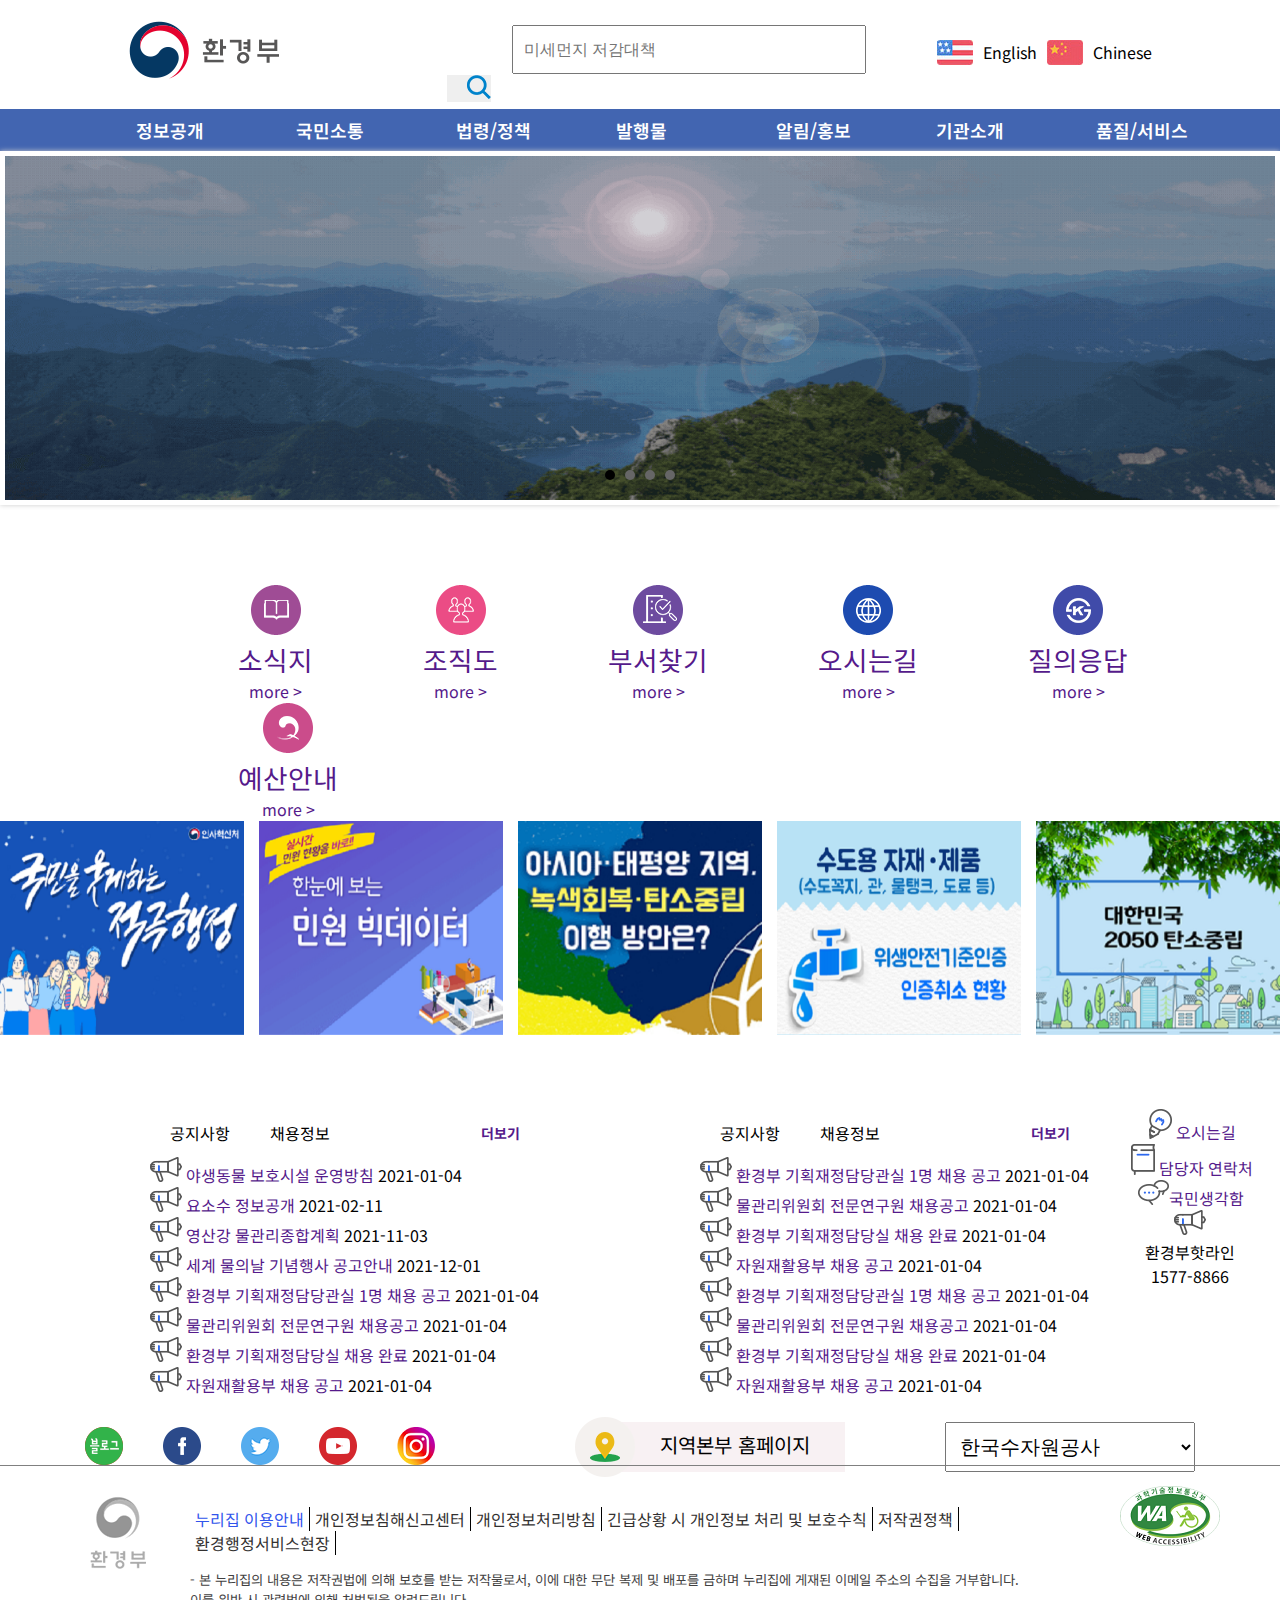
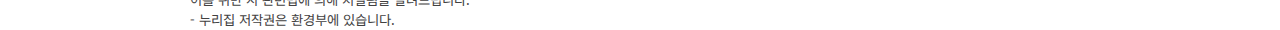
==== commit 38b2c00e: "0126" ====
--- a/web04/index.html
+++ b/web04/index.html
@@ -27,10 +27,10 @@
     <!-- 필수 API 설정 -->
     <script src="./js/jquery-latest.js"></script>
     <script src="./js/jquery.bxslider.min.js"></script>
+    <script src="./js/owl.carousel.min.js"></script>
     <!-- 외부 스타일 로딩-->
-    <!-- <link rel="stylesheet"href="./css/reset2.css"> -->
-    <!-- <link rel="stylesheet"href="./css/normalize.css"> -->
     <link rel="stylesheet" href="./css/jquery.bxslider.min.css">
+    <link rel="stylesheet" href="./css/owl.carousel.min.css">
     <link rel="stylesheet" href="./css/common.css">
     <!-- google 애널리틱스 연결 -->
     <!-- Global site tag (gtag.js) - Google Analytics -->
@@ -44,22 +44,23 @@
     </script>
 <style>
     /*figure_vs*/
-    .figure_vs {margin:0 auto; }
-    .img_box {width:500%; margin-top:10px; overflow-x: hidden; position:relative;}
-    .img_box li {position:relative; float:left; }
-    .btn_box1 {position:absolute;}
-    .btn_box2 {position:absolute;}
-
-    .vs_btn_prev {text-indent:-10000px;}
-    .vs_btn_next {text-indent:-10000px;}
+    .figure_vs {margin:0 auto; clear:both; width: 100%; position:relative; }
+    .img_box {width:400%; overflow-x: hidden; }
+    .img_box:after { content:""; display:block; clear:both; }
+    .img_box li {position:relative; float:left; z-index:1; width:25%;}
+    div.bx-controls.bx-has-controls-direction.bx-has-pager > div.bx-pager.bx-default-pager { bottom: 20px;}
+    
     /*ico_menu*/
     .ico_menu {width:100%;}
-    .ico_list {margin-top:20px; width:100%; height:10vw;}
-    .ico_list li {float:left; padding-left:130px;} 
+    .ico_list {margin:0 auto; width:80%; height:8vw; padding-top:20px;}
+    .ico_list li {float:left; padding-left:110px;}
+    .ico {text-align: center;}
+    .tit {font-size:20pt;}
+    .sub_tit {text-align:center;}
     /*sub_slide*/
     .sub_slide {clear: both; }
     .sub_img_box {width:500%; overflow-x: hidden;}
-    .sub_img_box li {float:left;}
+    .sub_img_box li {float:left; padding: 20px;}
     /*informal_box*/
     .ra_item { display:none; }
     .menubar { clear:both; }
@@ -87,35 +88,6 @@
     .ref_cite_list {margin-top:20px; float:right; }
     .ref_cite_list_opt { height: 50px; width:250px; text-indent:10px; font-size:20px;}
 
-    /*popup*/
-     /* .pop_wrap { width:100vw; height:100vh; 
-    background:rgba(0,0,0,0.8); position:fixed; z-index: 99999;
-    left: 0; top: 0; display:none; }  */
-    .pop_wrap { width:100vw; height:100vh; 
-    background:rgba(0,0,0,0.8); position:fixed; z-index: 99999;
-    left: 0; top: 0;  } 
-    /* #ck_item1:checked ~ .pop_wrap { display:block; }  */
-    #ck_item1 { display:none; }
-    .pop { clear:both; width: 600px; height: 460px; 
-    margin:100px auto; position:relative; }
-    .pop_tit_box { clear:both; height: 42px; 
-    background-color: deepskyblue; }
-    .pop_tit { color:#fff; text-indent:30px; 
-    font-size:20px; line-height: 42px; }
-    .close_btn { display:block; width: 40px; height: 40px; line-height: 40px; 
-    text-align:center; color:#fff; position:absolute; right:0; top:0; 
-    border:1px solid #f1f1f1; cursor:pointer; color:red; font-size:18pt;}
-    .close_btn:hover {background: black; color:white;}
-    .pop_con_box { clear:both; background-color:#fff; 
-    padding-top:20px; padding-bottom: 20px; }
-    .pop_con_box a {text-align: center;}
-    .pop_img { display:block; margin:30px auto; }
-    .pop_com { width: 500px; padding: 20px 0px; margin: 0 auto; 
-        font-family: fantasy, sans-serif; color: #87162a; text-align:center;}
-    .inner_btn { display:block; width:90px; margin:10px auto; 
-    background-color: #333; color:#fff; text-align:center; 
-    line-height: 36px; cursor:pointer; }
-
 
 </style>
 </head>
@@ -142,13 +114,13 @@
             </div>
             <nav class="gnb">
                 <div class="gnb_wrap">
-                    <ul class="grade1" id="first">
-                        <li>
-                            <a href="">정보공개</a>
-                            <ul class="grade2">
-                                <li>
-                                    <a href="">공공데이터개방</a>
-                                    <ul class="grade3">
+                    <ul class="gnb_one">
+                        <li class="gnb_item1">
+                            <a href="" class="dp1">정보공개</a>
+                            <ul class="sub">
+                                <li>
+                                    <a href="" class="dp2">공공데이터개방</a>
+                                    <ul class="dep3">
                                         <li><a href="">담당자안내</a></li>
                                         <li><a href="">개방현황</a></li>
                                         <li><a href="">개방신청</a></li>
@@ -157,8 +129,8 @@
                                     </ul>
                                 </li>
                                 <li>
-                                    <a href="">감사/청렴마당</a>
-                                    <ul class="grade3">
+                                    <a href="" class="dp2">감사/청렴마당</a>
+                                    <ul class="dep3">
                                         <li><a href="">감사/청렴마당</a></li>
                                         <li><a href="">감사/청렴활동 관련 규정</a></li>
                                         <li><a href="">반부패 청렴 플랫폼</a></li>
@@ -167,28 +139,28 @@
                                     </ul>
                                 </li>
                                 <li>
-                                    <a href="">사회적협동조합 경영공시</a>
-                                    <ul class="grade3">
-                                        <li><a href=""></a></li>
-                                        <li><a href=""></a></li>
-                                        <li><a href=""></a></li>
-                                        <li><a href=""></a></li>
-                                        <li><a href=""></a></li>
-                                    </ul>
-                                </li>
-                                <li>
-                                    <a href="">소비자환경정보</a>
-                                    <ul class="grade3">
-                                        <li><a href="">3차의1</a></li>
-                                        <li><a href="">3차의2</a></li>
-                                        <li><a href="">3차의3</a></li>
-                                        <li><a href="">3차의4</a></li>
-                                        <li><a href="">3차의5</a></li>
-                                    </ul>
-                                </li>
-                                <li>
-                                    <a href="">적극행정</a>
-                                    <ul class="grade3">
+                                    <a href="" class="dp2">사회적협동조합 경영공시</a>
+                                    <ul class="dep3">
+                                        <li><a href=""></a></li>
+                                        <li><a href=""></a></li>
+                                        <li><a href=""></a></li>
+                                        <li><a href=""></a></li>
+                                        <li><a href=""></a></li>
+                                    </ul>
+                                </li>
+                                <li>
+                                    <a href="" class="dp2">소비자환경정보</a>
+                                    <ul class="dep3">
+                                        <li><a href=""></a></li>
+                                        <li><a href=""></a></li>
+                                        <li><a href=""></a></li>
+                                        <li><a href=""></a></li>
+                                        <li><a href=""></a></li>
+                                    </ul>
+                                </li>
+                                <li>
+                                    <a href="" class="dp2">적극행정</a>
+                                    <ul class="dep3">
                                         <li><a href="">제도소개</a></li>
                                         <li><a href="">적극행정 국민추천</a></li>
                                         <li><a href="">소극행정신고</a></li>
@@ -198,22 +170,22 @@
                                 </li>
                             </ul>
                         </li>
-                        <li>
-                            <a href="">국민소통</a>
-                            <ul class="grade2">
-                                <li>
-                                    <a href="">클린신고센터</a>
-                                    <ul class="grade3">
-                                        <li><a href="">3차의1</a></li>
-                                        <li><a href="">3차의2</a></li>
-                                        <li><a href="">3차의3</a></li>
-                                        <li><a href="">3차의4</a></li>
-                                        <li><a href="">3차의5</a></li>
-                                    </ul>
-                                </li>
-                                <li>
-                                    <a href="">민원신청</a>
-                                    <ul class="grade3">
+                        <li class="gnb_item2">
+                            <a href="" class="dp1">국민소통</a>
+                            <ul class="sub">
+                                <li>
+                                    <a href="" class="dp2">클린신고센터</a>
+                                    <ul class="dep3">
+                                        <li><a href=""></a></li>
+                                        <li><a href=""></a></li>
+                                        <li><a href=""></a></li>
+                                        <li><a href=""></a></li>
+                                        <li><a href=""></a></li>
+                                    </ul>
+                                </li>
+                                <li>
+                                    <a href="" class="dp2">민원신청</a>
+                                    <ul class="dep3">
                                         <li><a href="">부조리/공익침해/불친절신고</a></li>
                                         <li><a href="">밀렵/밀거래신고</a></li>
                                         <li><a href="">습지보호지역 위해신고</a></li>
@@ -222,18 +194,18 @@
                                     </ul>
                                 </li>
                                 <li>
-                                    <a href="">규제개혁</a>
-                                    <ul class="grade3">
-                                        <li><a href=""></a></li>
-                                        <li><a href=""></a></li>
-                                        <li><a href=""></a></li>
-                                        <li><a href=""></a></li>
-                                        <li><a href=""></a></li>
-                                    </ul>
-                                </li>
-                                <li>
-                                    <a href="">국민참여</a>
-                                    <ul class="grade3">
+                                    <a href="" class="dp2">규제개혁</a>
+                                    <ul class="dep3">
+                                        <li><a href=""></a></li>
+                                        <li><a href=""></a></li>
+                                        <li><a href=""></a></li>
+                                        <li><a href=""></a></li>
+                                        <li><a href=""></a></li>
+                                    </ul>
+                                </li>
+                                <li>
+                                    <a href="" class="dp2">국민참여</a>
+                                    <ul class="dep3">
                                         <li><a href="">장관과의 대화</a></li>
                                         <li><a href="">국민제안</a></li>
                                         <li><a href="">칭찬합시다</a></li>
@@ -242,23 +214,23 @@
                                     </ul>
                                 </li>
                                 <li>
-                                    <a href="">110화상/수화/채팅상담</a>
-                                    <ul class="grade3">
-                                        <li><a href=""></a></li>
-                                        <li><a href=""></a></li>
-                                        <li><a href=""></a></li>
-                                        <li><a href=""></a></li>
-                                        <li><a href=""></a></li>
-                                    </ul>
-                                </li>
-                            </ul>
-                        </li>
-                        <li>
-                            <a href="">법령/정책</a>
-                            <ul class="grade2">
-                                <li>
-                                    <a href="">환경법령</a>
-                                    <ul class="grade3">
+                                    <a href="" class="dp2">110화상/수화/채팅상담</a>
+                                    <ul class="dep3">
+                                        <li><a href=""></a></li>
+                                        <li><a href=""></a></li>
+                                        <li><a href=""></a></li>
+                                        <li><a href=""></a></li>
+                                        <li><a href=""></a></li>
+                                    </ul>
+                                </li>
+                            </ul>
+                        </li>
+                        <li class="gnb_item3">
+                            <a href="" class="dp1">법령/정책</a>
+                            <ul class="sub">
+                                <li>
+                                    <a href="" class="dp2">환경법령</a>
+                                    <ul class="dep3">
                                         <li><a href="">현행법령</a></li>
                                         <li><a href="">최근제/개정법령</a></li>
                                         <li><a href="">입법/행정예고</a></li>
@@ -267,8 +239,8 @@
                                     </ul>
                                 </li>
                                 <li>
-                                    <a href="">환경정책</a>
-                                    <ul class="grade3">
+                                    <a href="" class="dp2">환경정책</a>
+                                    <ul class="dep3">
                                         <li><a href="">환경정책일반</a></li>
                                         <li><a href="">환경보건</a></li>
                                         <li><a href="">기후대기</a></li>
@@ -277,8 +249,8 @@
                                     </ul>
                                 </li>
                                 <li>
-                                    <a href="">국회관련정보</a>
-                                    <ul class="grade3">
+                                    <a href="" class="dp2">국회관련정보</a>
+                                    <ul class="dep3">
                                         <li><a href="">주요정책자료</a></li>
                                         <li><a href="">예산</a></li>
                                         <li><a href=""></a></li>
@@ -287,8 +259,8 @@
                                     </ul>
                                 </li>
                                 <li>
-                                    <a href="">정책이슈</a>
-                                    <ul class="grade3">
+                                    <a href="" class="dp2">정책이슈</a>
+                                    <ul class="dep3">
                                         <li><a href="">풍력발전 환경영향평가</a></li>
                                         <li><a href="">녹조대응 정보방</a></li>
                                         <li><a href="">온실가스 배출권거래제</a></li>
@@ -298,22 +270,22 @@
                                 </li>
                                 <li>
                                     <a href=""></a>
-                                    <ul class="grade3">
-                                        <li><a href=""></a></li>
-                                        <li><a href=""></a></li>
-                                        <li><a href=""></a></li>
-                                        <li><a href=""></a></li>
-                                        <li><a href=""></a></li>
-                                    </ul>
-                                </li>
-                            </ul>
-                        </li>
-                        <li>
-                            <a href="">발행물</a>
-                            <ul class="grade2">
-                                <li>
-                                    <a href="">소책자</a>
-                                    <ul class="grade3">
+                                    <ul class="dep3">
+                                        <li><a href=""></a></li>
+                                        <li><a href=""></a></li>
+                                        <li><a href=""></a></li>
+                                        <li><a href=""></a></li>
+                                        <li><a href=""></a></li>
+                                    </ul>
+                                </li>
+                            </ul>
+                        </li>
+                        <li class="gnb_item4">
+                            <a href="" class="dp1">발행물</a>
+                            <ul class="sub">
+                                <li>
+                                    <a href="" class="dp2">소책자</a>
+                                    <ul class="dep3">
                                         <li><a href="">알기쉬운 소책자</a></li>
                                         <li><a href="">주제별</a></li>
                                         <li><a href="">연도별</a></li>
@@ -322,8 +294,8 @@
                                     </ul>
                                 </li>
                                 <li>
-                                    <a href="">환경 간행물</a>
-                                    <ul class="grade3">
+                                    <a href="" class="dp2">환경 간행물</a>
+                                    <ul class="dep3">
                                         <li><a href="">전체검색</a></li>
                                         <li><a href="">환경통계연감</a></li>
                                         <li><a href="">환경백서</a></li>
@@ -332,43 +304,43 @@
                                     </ul>
                                 </li>
                                 <li>
-                                    <a href="">환경동화</a>
-                                    <ul class="grade3">
-                                        <li><a href=""></a></li>
-                                        <li><a href=""></a></li>
-                                        <li><a href=""></a></li>
-                                        <li><a href=""></a></li>
-                                        <li><a href=""></a></li>
-                                    </ul>
-                                </li>
-                                <li>
-                                    <a href="">환경 웹진</a>
-                                    <ul class="grade3">
-                                        <li><a href=""></a></li>
-                                        <li><a href=""></a></li>
-                                        <li><a href=""></a></li>
-                                        <li><a href=""></a></li>
-                                        <li><a href=""></a></li>
-                                    </ul>
-                                </li>
-                                <li>
-                                    <a href="">e-book</a>
-                                    <ul class="grade3">
-                                        <li><a href=""></a></li>
-                                        <li><a href=""></a></li>
-                                        <li><a href=""></a></li>
-                                        <li><a href=""></a></li>
-                                        <li><a href=""></a></li>
-                                    </ul>
-                                </li>
-                            </ul>
-                        </li>
-                        <li>
-                            <a href="">알림/홍보</a>
-                            <ul class="grade2">
-                                <li>
-                                    <a href="">뉴스/공지</a>
-                                    <ul class="grade3">
+                                    <a href="" class="dp2">환경동화</a>
+                                    <ul class="dep3">
+                                        <li><a href=""></a></li>
+                                        <li><a href=""></a></li>
+                                        <li><a href=""></a></li>
+                                        <li><a href=""></a></li>
+                                        <li><a href=""></a></li>
+                                    </ul>
+                                </li>
+                                <li>
+                                    <a href="" class="dp2">환경 웹진</a>
+                                    <ul class="dep3">
+                                        <li><a href=""></a></li>
+                                        <li><a href=""></a></li>
+                                        <li><a href=""></a></li>
+                                        <li><a href=""></a></li>
+                                        <li><a href=""></a></li>
+                                    </ul>
+                                </li>
+                                <li>
+                                    <a href="" class="dp2">e-book</a>
+                                    <ul class="dep3">
+                                        <li><a href=""></a></li>
+                                        <li><a href=""></a></li>
+                                        <li><a href=""></a></li>
+                                        <li><a href=""></a></li>
+                                        <li><a href=""></a></li>
+                                    </ul>
+                                </li>
+                            </ul>
+                        </li>
+                        <li class="gnb_item5">
+                            <a href="" class="dp1">알림/홍보</a>
+                            <ul class="sub">
+                                <li>
+                                    <a href="" class="dp2">뉴스/공지</a>
+                                    <ul class="dep3">
                                         <li><a href="">공지/공고</a></li>
                                         <li><a href="">보도/설명</a></li>
                                         <li><a href="">채용공고</a></li>
@@ -377,8 +349,8 @@
                                     </ul>
                                 </li>
                                 <li>
-                                    <a href="">홍보자료</a>
-                                    <ul class="grade3">
+                                    <a href="" class="dp2">홍보자료</a>
+                                    <ul class="dep3">
                                         <li><a href="">그림자료</a></li>
                                         <li><a href="">영상자료</a></li>
                                         <li><a href="">자료관</a></li>
@@ -387,53 +359,53 @@
                                     </ul>
                                 </li>
                                 <li>
-                                    <a href=""></a>
-                                    <ul class="grade3">
-                                        <li><a href=""></a></li>
-                                        <li><a href=""></a></li>
-                                        <li><a href=""></a></li>
-                                        <li><a href=""></a></li>
-                                        <li><a href=""></a></li>
-                                    </ul>
-                                </li>
-                                <li>
-                                    <a href=""></a>
-                                    <ul class="grade3">
-                                        <li><a href=""></a></li>
-                                        <li><a href=""></a></li>
-                                        <li><a href=""></a></li>
-                                        <li><a href=""></a></li>
-                                        <li><a href=""></a></li>
-                                    </ul>
-                                </li>
-                                <li>
-                                    <a href=""></a>
-                                    <ul class="grade3">
-                                        <li><a href=""></a></li>
-                                        <li><a href=""></a></li>
-                                        <li><a href=""></a></li>
-                                        <li><a href=""></a></li>
-                                        <li><a href=""></a></li>
-                                    </ul>
-                                </li>
-                            </ul>
-                        </li>
-                        <li>
-                            <a href="">기관소개</a>
-                            <ul class="grade2">
-                                <li>
-                                    <a href="">인사말</a>
-                                    <ul class="grade3">
-                                        <li><a href=""></a></li>
-                                        <li><a href=""></a></li>
-                                        <li><a href=""></a></li>
-                                        <li><a href=""></a></li>
-                                        <li><a href=""></a></li>
-                                    </ul>
-                                </li>
-                                <li>
-                                    <a href="">일반현황</a>
-                                    <ul class="grade3">
+                                    <a href="" class="dp2"></a>
+                                    <ul class="dep3">
+                                        <li><a href=""></a></li>
+                                        <li><a href=""></a></li>
+                                        <li><a href=""></a></li>
+                                        <li><a href=""></a></li>
+                                        <li><a href=""></a></li>
+                                    </ul>
+                                </li>
+                                <li>
+                                    <a href="" class="dp2"></a>
+                                    <ul class="dep3">
+                                        <li><a href=""></a></li>
+                                        <li><a href=""></a></li>
+                                        <li><a href=""></a></li>
+                                        <li><a href=""></a></li>
+                                        <li><a href=""></a></li>
+                                    </ul>
+                                </li>
+                                <li>
+                                    <a href="" class="dp2"></a>
+                                    <ul class="dep3">
+                                        <li><a href=""></a></li>
+                                        <li><a href=""></a></li>
+                                        <li><a href=""></a></li>
+                                        <li><a href=""></a></li>
+                                        <li><a href=""></a></li>
+                                    </ul>
+                                </li>
+                            </ul>
+                        </li>
+                        <li class="gnb_item6">
+                            <a href="" class="dp1">기관소개</a>
+                            <ul class="sub">
+                                <li>
+                                    <a href="" class="dp2">인사말</a>
+                                    <ul class="dep3">
+                                        <li><a href=""></a></li>
+                                        <li><a href=""></a></li>
+                                        <li><a href=""></a></li>
+                                        <li><a href=""></a></li>
+                                        <li><a href=""></a></li>
+                                    </ul>
+                                </li>
+                                <li>
+                                    <a href="" class="dp2">일반현황</a>
+                                    <ul class="dep3">
                                         <li><a href="">비전</a></li>
                                         <li><a href="">연혁</a></li>
                                         <li><a href="">상징(MI)소개</a></li>
@@ -442,8 +414,8 @@
                                     </ul>
                                 </li>
                                 <li>
-                                    <a href="">조직/직원 안내</a>
-                                    <ul class="grade3">
+                                    <a href="" class="dp2">조직/직원 안내</a>
+                                    <ul class="dep3">
                                         <li><a href="">본부</a></li>
                                         <li><a href="">외청</a></li>
                                         <li><a href=""></a></li>
@@ -452,8 +424,8 @@
                                     </ul>
                                 </li>
                                 <li>
-                                    <a href="">안내</a>
-                                    <ul class="grade3">
+                                    <a href="" class="dp2">안내</a>
+                                    <ul class="dep3">
                                         <li><a href="">찾아오시는 길</a></li>
                                         <li><a href="">층별안내</a></li>
                                         <li><a href=""></a></li>
@@ -462,126 +434,27 @@
                                     </ul>
                                 </li>
                                 <li>
-                                    <a href=""></a>
-                                    <ul class="grade3">
-                                        <li><a href=""></a></li>
-                                        <li><a href=""></a></li>
-                                        <li><a href=""></a></li>
-                                        <li><a href=""></a></li>
-                                        <li><a href=""></a></li>
-                                    </ul>
-                                </li>
-                            </ul>
-                        </li>
-                        <li>
-                            <a href="">품질/서비스</a>
-                            <ul class="grade2">
-                                <li>
-                                    <a href="">2차의1</a>
-                                    <ul class="grade3">
-                                        <li><a href="">3차의1</a></li>
-                                        <li><a href="">3차의2</a></li>
-                                        <li><a href="">3차의3</a></li>
-                                        <li><a href="">3차의4</a></li>
-                                        <li><a href="">3차의5</a></li>
-                                    </ul>
-                                </li>
-                                <li>
-                                    <a href="">2차의2</a>
-                                    <ul class="grade3">
-                                        <li><a href="">3차의1</a></li>
-                                        <li><a href="">3차의2</a></li>
-                                        <li><a href="">3차의3</a></li>
-                                        <li><a href="">3차의4</a></li>
-                                        <li><a href="">3차의5</a></li>
-                                    </ul>
-                                </li>
-                                <li>
-                                    <a href="">2차의3</a>
-                                    <ul class="grade3">
-                                        <li><a href="">3차의1</a></li>
-                                        <li><a href="">3차의2</a></li>
-                                        <li><a href="">3차의3</a></li>
-                                        <li><a href="">3차의4</a></li>
-                                        <li><a href="">3차의5</a></li>
-                                    </ul>
-                                </li>
-                                <li>
-                                    <a href="">2차의4</a>
-                                    <ul class="grade3">
-                                        <li><a href="">3차의1</a></li>
-                                        <li><a href="">3차의2</a></li>
-                                        <li><a href="">3차의3</a></li>
-                                        <li><a href="">3차의4</a></li>
-                                        <li><a href="">3차의5</a></li>
-                                    </ul>
-                                </li>
-                                <li>
-                                    <a href="">2차의5</a>
-                                    <ul class="grade3">
-                                        <li><a href="">3차의1</a></li>
-                                        <li><a href="">3차의2</a></li>
-                                        <li><a href="">3차의3</a></li>
-                                        <li><a href="">3차의4</a></li>
-                                        <li><a href="">3차의5</a></li>
-                                    </ul>
-                                </li>
-                            </ul>
-                        </li>
-                        <li>
-                            <a href="">사이트맵</a>
-                            <ul class="grade2">
-                                <li>
-                                    <a href="">2차의1</a>
-                                    <ul class="grade3">
-                                        <li><a href="">3차의1</a></li>
-                                        <li><a href="">3차의2</a></li>
-                                        <li><a href="">3차의3</a></li>
-                                        <li><a href="">3차의4</a></li>
-                                        <li><a href="">3차의5</a></li>
-                                    </ul>
-                                </li>
-                                <li>
-                                    <a href="">2차의2</a>
-                                    <ul class="grade3">
-                                        <li><a href="">3차의1</a></li>
-                                        <li><a href="">3차의2</a></li>
-                                        <li><a href="">3차의3</a></li>
-                                        <li><a href="">3차의4</a></li>
-                                        <li><a href="">3차의5</a></li>
-                                    </ul>
-                                </li>
-                                <li>
-                                    <a href="">2차의3</a>
-                                    <ul class="grade3">
-                                        <li><a href="">3차의1</a></li>
-                                        <li><a href="">3차의2</a></li>
-                                        <li><a href="">3차의3</a></li>
-                                        <li><a href="">3차의4</a></li>
-                                        <li><a href="">3차의5</a></li>
-                                    </ul>
-                                </li>
-                                <li>
-                                    <a href="">2차의4</a>
-                                    <ul class="grade3">
-                                        <li><a href="">3차의1</a></li>
-                                        <li><a href="">3차의2</a></li>
-                                        <li><a href="">3차의3</a></li>
-                                        <li><a href="">3차의4</a></li>
-                                        <li><a href="">3차의5</a></li>
-                                    </ul>
-                                </li>
-                                <li>
-                                    <a href="">2차의5</a>
-                                    <ul class="grade3">
-                                        <li><a href="">3차의1</a></li>
-                                        <li><a href="">3차의2</a></li>
-                                        <li><a href="">3차의3</a></li>
-                                        <li><a href="">3차의4</a></li>
-                                        <li><a href="">3차의5</a></li>
-                                    </ul>
-                                </li>
-                            </ul>
+                                    <a href="" class="dp2"></a>
+                                    <ul class="dep3">
+                                        <li><a href=""></a></li>
+                                        <li><a href=""></a></li>
+                                        <li><a href=""></a></li>
+                                        <li><a href=""></a></li>
+                                        <li><a href=""></a></li>
+                                    </ul>
+                                </li>
+                            </ul>
+                        </li>
+                        <li class="gnb_item7">
+                            <a href="" class="dp1">품질/서비스</a>
+                            <ul class="sub" id="awards">
+                               <li><a href="" class="dp2 awards">소비자우수상</a></li>
+                               <li><a href="" class="dp2 awards">우수부처선정</a></li>
+                               <li><a href="" class="dp2 awards">모범부처선정</a></li>
+                            </ul>
+                        </li>
+                        <li class="gnb_item8">
+                            <a href="" class="dp1">사이트맵</a>
                         </li>
                     </ul>
                 </div>
@@ -590,39 +463,42 @@
         <div class="content">
             <div class="content_wrap">
                 <div class="figure_vs">
-                    <ul class="img_box">
+                    <ul class="img_box bx-slider">
                         <li>
                             <a href="">
-                                <img src="./img/bg_main_visual.jpg" class="vs_img" alt="메인이미지1">
+                                <img src="./img/visual_1.jpg" class="vs_img" alt="메인이미지1">
                             </a>
                         </li>
                         <li>
                             <a href="">
-                                <img src="./img/bg_main_visual.jpg" class="vs_img" alt="메인이미지1">
+                                <img src="./img/visual_2.jpg" class="vs_img" alt="메인이미지2">
                             </a>
                         </li>
                         <li>
                             <a href="">
-                                <img src="./img/bg_main_visual.jpg" class="vs_img" alt="메인이미지1">
+                                <img src="./img/visual_3.jpg" class="vs_img" alt="메인이미지3">
                             </a>
                         </li>
                         <li>
                             <a href="">
-                                <img src="./img/bg_main_visual.jpg" class="vs_img" alt="메인이미지1">
+                                <img src="./img/visual_4.jpg" class="vs_img" alt="메인이미지4">
                             </a>
                         </li>
                     </ul>
-                    <ul class="btn_box1">
-                        <li><button class="vs_btn_prev">이전</button></li>
-                        <li><button class="vs_btn_next">다음</button></li>
-                    </ul>
-                    <ul class="btn_box2">
-                        <li><button class="btn1"></button></li>
-                        <li><button class="btn2"></button></li>
-                        <li><button class="btn3"></button></li>
-                        <li><button class="btn4"></button></li>
-                        <li><button class="play_btn"></button></li>
-                    </ul>
+                    <script>
+                        $(function(){
+                            $(".bx-slider").bxSlider({
+                                auto:true, //자동 슬라이딩
+                                speed:400,  //한 슬라이딩 속도
+                                pause:4000, //한 이미지 슬라이딩 후 지연속도
+                                mode:'horizontal', //슬라이딩 효과(fade, horizontal, vertical)
+                                autoControls:false, //시작,중지 버튼 추가 및 활성화
+                                pager:true, //페이징 버튼 만들기
+                                captions:true, //img요소에 걸려 있는 title 속성을 제목으로 설정할 것인지
+                                infiniteLoop:true
+                            });
+                        });    
+                    </script>
                 </div>
                 <div class="ico_menu">
                     <ul class="ico_list">
@@ -682,100 +558,100 @@
                         </li>
                     </ul>
                 </div>
-                <div class="sub_slide">
-                    <ul class="sub_img_box">
-                        <li>
-                            <a href="">
-                                <img src="./img/subslide1.png" alt="국민과 함께하는 적극행정">
-                                <div class="sub_img_tit">
-                                    <p class="sub_img_tit"></p>
-                                    <p class="sub_img_subtit"></p>
-                                </div>
-                            </a>
-                        </li>
-                        <li>
-                            <a href="">
-                                <img src="./img/subslide2.png" alt="한눈에 보는 민원 빅데이터">
-                                <div class="sub_img_tit">
-                                    <p class="sub_img_tit"></p>
-                                    <p class="sub_img_subtit"></p>
-                                </div>
-                            </a>
-                        </li>
-                        <li>
-                            <a href="">
-                                <img src="./img/subslide3.png" alt="녹색회복과 탄소중립">
-                                <div class="sub_img_tit">
-                                    <p class="sub_img_tit"></p>
-                                    <p class="sub_img_subtit"></p>
-                                </div>
-                            </a>
-                        </li>
-                        <li>
-                            <a href="">
-                                <img src="./img/subslide4.png" alt="수도용 자재 및 제품 인증취소 현황">
-                                <div class="sub_img_tit">
-                                    <p class="sub_img_tit"></p>
-                                    <p class="sub_img_subtit"></p>
-                                </div>
-                            </a>
-                        </li>
-                        <li>
-                            <a href="">
-                                <img src="./img/subslide5.png" alt="대한민국 2050 탄소중립">
-                                <div class="sub_img_tit">
-                                    <p class="sub_img_tit"></p>
-                                    <p class="sub_img_subtit"></p>
-                                </div>
-                            </a>
-                        </li>
-                        <li>
-                            <a href="">
-                                <img src="./img/subslide6.png" alt="우수환경산업체 15社">
-                                <div class="sub_img_tit">
-                                    <p class="sub_img_tit"></p>
-                                    <p class="sub_img_subtit"></p>
-                                </div>
-                            </a>
-                        </li>
-                        <li>
-                            <a href="">
-                                <img src="./img/subslide7.png" alt="환경부의 30년 계획">
-                                <div class="sub_img_tit">
-                                    <p class="sub_img_tit"></p>
-                                    <p class="sub_img_subtit"></p>
-                                </div>
-                            </a>
-                        </li>
-                        <li>
-                            <a href="">
-                                <img src="./img/subslide8.png" alt="탄소중립도시">
-                                <div class="sub_img_tit">
-                                    <p class="sub_img_tit"></p>
-                                    <p class="sub_img_subtit"></p>
-                                </div>
-                            </a>
-                        </li>
-                        <li>
-                            <a href="">
-                                <img src="./img/subslide9.png" alt="탄소중립 생활 실천 안내서">
-                                <div class="sub_img_tit">
-                                    <p class="sub_img_tit"></p>
-                                    <p class="sub_img_subtit"></p>
-                                </div>
-                            </a>
-                        </li>
-                        <li>
-                            <a href="">
-                                <img src="./img/subslide10.png" alt="2021 정보공개 종합평가 최우수기관 환경부">
-                                <div class="sub_img_tit">
-                                    <p class="sub_img_tit"></p>
-                                    <p class="sub_img_subtit"></p>
-                                </div>
-                            </a>
-                        </li>
-                    </ul>
-                </div>
+                <div class="sub_slide owl-carousel owl-theme">
+                    <a href="">
+                        <div class="sub_img_tit">
+                            <img src="./img/subslide1.png" alt="국민과 함께하는 적극행정">
+                            <p class="sub_img_tit"></p>
+                            <p class="sub_img_subtit"></p>
+                        </div>
+                    </a>
+                    <a href="">
+                        <div class="sub_img_tit">
+                            <img src="./img/subslide2.png" alt="한눈에 보는 민원 빅데이터">
+                            <p class="sub_img_tit"></p>
+                            <p class="sub_img_subtit"></p>
+                        </div>
+                    </a>
+                    <a href="">
+                        <div class="sub_img_tit">
+                            <img src="./img/subslide3.png" alt="녹색회복과 탄소중립">
+                            <p class="sub_img_tit"></p>
+                            <p class="sub_img_subtit"></p>
+                        </div>
+                    </a>
+                    <a href="">
+                        <div class="sub_img_tit">
+                            <img src="./img/subslide4.png" alt="수도용 자재 및 제품 인증취소 현황">
+                            <p class="sub_img_tit"></p>
+                            <p class="sub_img_subtit"></p>
+                        </div>
+                    </a>
+                    <a href="">
+                        <div class="sub_img_tit">
+                            <img src="./img/subslide5.png" alt="대한민국 2050 탄소중립">
+                            <p class="sub_img_tit"></p>
+                            <p class="sub_img_subtit"></p>
+                        </div>
+                    </a>
+                    <a href="">
+                        <div class="sub_img_tit">
+                            <img src="./img/subslide6.png" alt="우수환경산업체 15社">
+                            <p class="sub_img_tit"></p>
+                            <p class="sub_img_subtit"></p>
+                        </div>
+                    </a>
+                    <a href="">
+                        <div class="sub_img_tit">
+                            <img src="./img/subslide7.png" alt="환경부의 30년 계획">
+                            <p class="sub_img_tit"></p>
+                            <p class="sub_img_subtit"></p>
+                        </div>
+                    </a>
+                    <a href="">
+                        <div class="sub_img_tit">
+                            <img src="./img/subslide8.png" alt="탄소중립도시">
+                            <p class="sub_img_tit"></p>
+                            <p class="sub_img_subtit"></p>
+                        </div>
+                    </a>
+                    <a href="">
+                        <div class="sub_img_tit">
+                            <img src="./img/subslide9.png" alt="탄소중립 생활 실천 안내서">
+                            <p class="sub_img_tit"></p>
+                            <p class="sub_img_subtit"></p>
+                        </div>
+                    </a>
+                    <a href="">
+                        <div class="sub_img_tit">
+                            <img src="./img/subslide10.png" alt="2021 정보공개 종합평가 최우수기관 환경부">
+                            <p class="sub_img_tit"></p>
+                            <p class="sub_img_subtit"></p>
+                        </div>
+                    </a>
+                </div>
+                <script>
+                    $(function(){
+                        $(".owl-carousel").owlCarousel({
+                            autoplay:true,  //자동 실행
+                            loop:true,   //순환 반복
+                            margin:15,   //아이템간 여백
+                            mouseDrag:true, //마우스 드래그 허용
+                            dots:true,  //번호별 버튼 추가
+                            responsive:{
+                                0:{
+                                    items:1
+                                },
+                                600:{
+                                    items:3
+                                },
+                                1000:{
+                                    items:5
+                                }
+                            }
+                        });
+                    });    
+                </script>
                 <div class="informal_box">
                     <div class="inform">
                         <div class="inform_menu">
@@ -971,110 +847,6 @@
                 </div>
             </div>
         </footer>
-        <input type="checkbox" id="ck_item1" checked>
-    <div class="pop_wrap" id="popup">
-        <section class="pop">
-            <div class="pop_tit_box">
-                <h3 class="pop_tit">안내</h3>
-                <!-- <label for="ck_item1" class="close_btn">X</label> -->
-                <button type="button" onclick="PopupHide();" class="close_btn">X</button>
-            </div>
-            <div class="pop_con_box">
-                
-                <p class="pop_com">GNB 메뉴와 페이지가 1개(index)인 점을 개선점에 포함시켜 주세요.</p>
-                <!-- <label for="ck_item1" class="inner_btn">닫기</label> -->
-                <button type="button" onclick="PopupHide();" class="inner_btn">닫기</button>
-                <a href="#" onclick="todaycloseWin()">오늘하루동안 열지않기</a>
-            </div>
-        </section>
-    </div>
-    <script>
-        function setCookie(name, value, expirehours) {
-            var todayDate = new Date();
-            todayDate.setHours(todayDate.getHours() + expirehours);
-            document.cookie = name + "=" + escape(value) + "; path=/; expires=" + todayDate.toGMTString() + ";"
-        }
-    
-        function todaycloseWin() {
-            setCookie("ncookie", "done", 24);
-            document.getElementById('popup').style.display = "none";
-            PopupBgDisplay();
-        }
-    
-        $(document).ready(function () {
-            function textSplit(target) {
-                var input = "";
-                var txt = "";
-                var text = $(target).text();
-                for (i = 0; i <= text.length - 1; i++) {
-                    if (text.substr(i, 1) == " ") {
-                        input = " "
-                        txt += "<span>" + input + "</span>";
-                    } else if (text.substr(i, 1) == "|") {
-                        input = "<div></div>";
-                        txt += input;
-                    } else if (text.substr(i, 1) == "/" && opts.ignored.indexOf("/") == -1) {
-                        input = "<br>";
-                        txt += input;
-                    } else {
-                        input = text.substr(i, 1);
-                        txt += "<span>" + input + "</span>";
-                    }
-                }
-                $(target).html(txt);
-            }
-            textSplit('.textSplit');
-            $('.textSplit span').each(function (e) {
-                $(this)
-                    .delay(getRandomIntInclusive(500, 2200))
-                    .animate({
-                        'opacity': '1'
-                    }, 1500)
-            });
-            textSplit('.textSplit2');
-            $('.textSplit2 span').each(function (e) {
-                $(this)
-                    .delay(getRandomIntInclusive(500, 2200))
-                    .animate({
-                        'opacity': '1'
-                    }, 1500)
-            });
-            textSplit('.textSplit3');
-            $('.textSplit3 span').each(function (e) {
-                $(this)
-                    .delay(getRandomIntInclusive(500, 2200))
-                    .animate({
-                        'opacity': '1'
-                    }, 1500)
-            });
-    
-            function getRandomIntInclusive(min, max) {
-                return Math.floor(Math.random() * (max - min + 1)) + min;
-            }
-        });
-    
-        cookiedata = document.cookie;
-        if (cookiedata.indexOf("ncookie=done") < 0) {
-            document.getElementById('popup').style.visibility = "visible";
-                $("body").css( "overflow", "hidden" );
-        } else {
-            document.getElementById('popup').style.display = "none";
-            $(".popupbg").hide();
-            $("body").css( "overflow", "auto" );
-        }
-    
-        function PopupHide() { //팝업창 지우기
-            $('#popup').hide();
-            PopupBgDisplay();
-        }
-    
-        function PopupBgDisplay() {
-            if ($("#popup").css("display") == "none") {
-                $(".popupbg").hide();
-                $("body").css( "overflow", "auto" );
-            }
-        }
-    </script>
     </div>
 </body>
 </html>--- a/web04/css/common.css
+++ b/web04/css/common.css
@@ -18,25 +18,32 @@
 .lang {display:block; float:right; margin-top: 20px;}
 .lang li {float:left; margin-left:10px;}
 /* gnb */
+.gnb { clear:both; height: 44px; padding-top: 22px; position:relative; }
+.gnb .gnb_wrap {width:100%; height:42px; float:left; background-color: #4265b1; }
+.gnb .gnb_wrap .gnb_one { float:left; padding-left:100px;}
 
-.gnb { clear:both; float:left; height:43px; width:100%; background-color: #ddd;
-    text-align: center; line-height: 40px; margin-top:20px; }
-.gnb:before { content:""; display:block; width: 100vw; height: 434px; 
-    background-color:#fff; position:absolute; z-index:98; left: 0; top:150px; 
-    display:none; }
-.gnb:hover::before { display:block; }
+.gnb .gnb_wrap ul.gnb_one li.gnb_item7 .sub li { float:left; margin:10px;  }
+.gnb .gnb_wrap ul.gnb_one li.gnb_item7 .sub li:nth-child(6n) { clear:both; }
 
-.gnb li { float:left; width: 12.5%; }
-.gnb .grade2 li a { display:block; width: 300px; color:black; text-align: center; line-height: 60px; }
-.grade2 li {display: block; float:left; display:none;}
-.grade3 li {display: block; float:right; display:none;}
-#first {display:block;}
+.gnb .gnb_wrap > ul > li { float:left; width:160px; }
+.gnb .gnb_wrap ul li a.dp1 { display:block; min-width:80px; line-height: 42px; color:#fff; font-weight:600; 
+font-size:18px; padding-right: 28px; padding-left:36px; max-width:120px; }
+.gnb .gnb_wrap .gnb_one li:hover a.dp1 { color:rgb(219, 99, 99); }
+.gnb .gnb_wrap ul li .sub { display:none;  position:absolute; left: 0; padding-left:calc(50% - 600px); padding-right:calc(50% - 600px);  height:250px; background-color:rgba(248,248,248,0.85); z-index:99; }
+.gnb .gnb_wrap ul li:hover .sub { display:block; width: 100vw; box-shadow:8px 0px 16px rgba(255,255,255,0.75); }
+.gnb .gnb_wrap ul li .sub li { float:left; line-height: 40px; position:relative; }
+.gnb .gnb_wrap ul li .sub li a.dp2 { display:block; min-width:200px; height: 40px; line-height: 40px; font-weight: bold; font-size:16px; color:#333; }
+.gnb .gnb_wrap ul li .sub li:hover a.dp2 { color:deeppink; }
+.gnb .gnb_wrap ul li .sub li .dep3 { display:none; }
+.gnb .gnb_wrap ul li .sub li:hover .dep3 { display:block; }
+.gnb .gnb_wrap ul li .sub li .dep3 li {clear:both;}
+.gnb .gnb_wrap ul li .sub li .dep3 li a {color:black;}
+.gnb .gnb_wrap ul li .sub li .dep3 li:hover a { color: #1d4bb0; text-decoration: underline; }
 
-
-
+#awards {background-image: url("../img/awards_2.png"); background-repeat: no-repeat; }
 
 /* content */
-.content {width: 100%; }
+.content {width: 100%; text-align: center;}
 
 
 
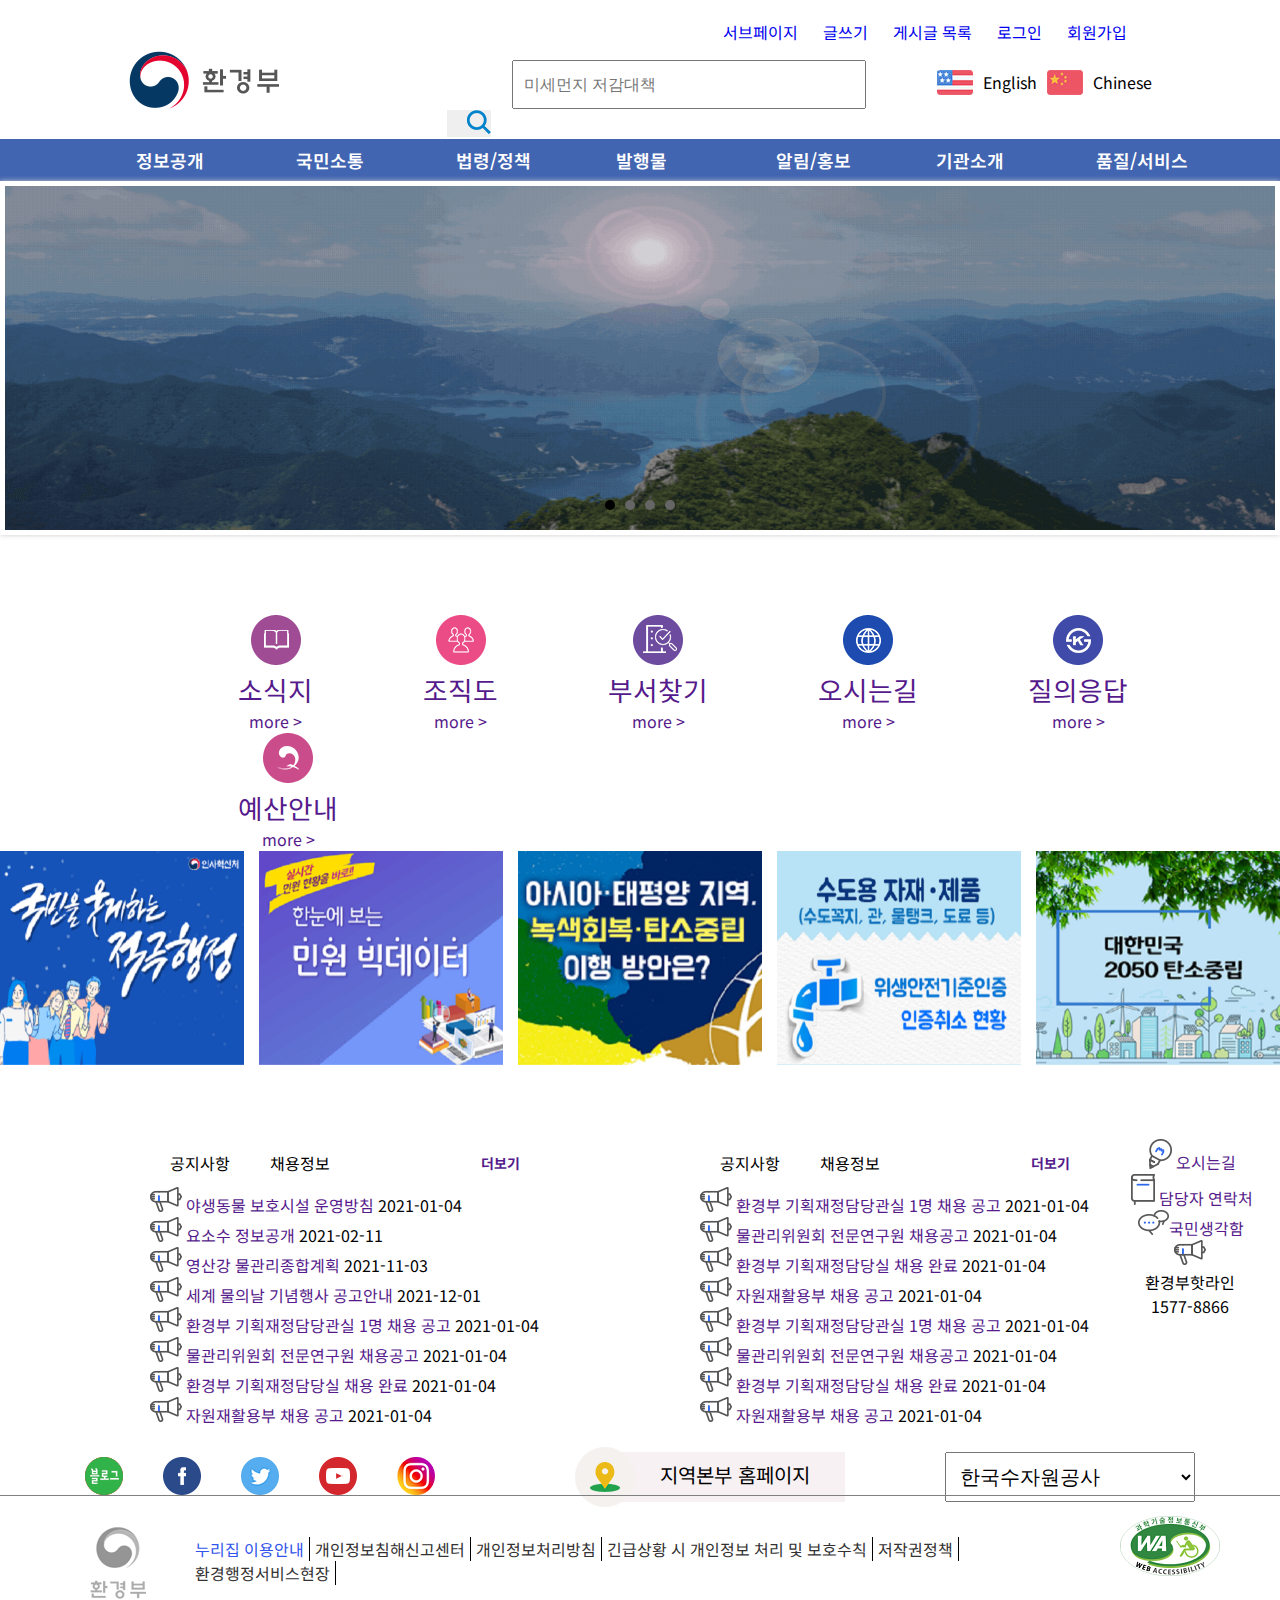
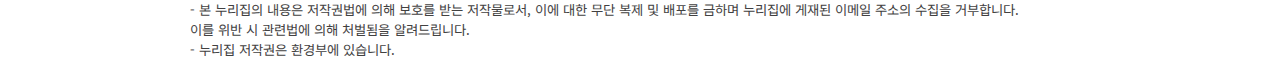
==== commit 9ba9d592: "123" ====
--- a/web04/index.html
+++ b/web04/index.html
@@ -32,6 +32,17 @@
     <link rel="stylesheet" href="./css/jquery.bxslider.min.css">
     <link rel="stylesheet" href="./css/owl.carousel.min.css">
     <link rel="stylesheet" href="./css/common.css">
+    <!-- Hotjar Tracking Code for https://foodduck.github.io/web04/ -->
+    <script>
+    (function(h,o,t,j,a,r){
+        h.hj=h.hj||function(){(h.hj.q=h.hj.q||[]).push(arguments)};
+        h._hjSettings={hjid:2789729,hjsv:6};
+        a=o.getElementsByTagName('head')[0];
+        r=o.createElement('script');r.async=1;
+        r.src=t+h._hjSettings.hjid+j+h._hjSettings.hjsv;
+        a.appendChild(r);
+    })(window,document,'https://static.hotjar.com/c/hotjar-','.js?sv=');
+    </script>
     <!-- google 애널리틱스 연결 -->
     <!-- Global site tag (gtag.js) - Google Analytics -->
     <script async src="https://www.googletagmanager.com/gtag/js?id=UA-216606852-1"></script>
@@ -88,7 +99,6 @@
     .ref_cite_list {margin-top:20px; float:right; }
     .ref_cite_list_opt { height: 50px; width:250px; text-indent:10px; font-size:20px;}
 
-
 </style>
 </head>
 
@@ -96,9 +106,18 @@
     <div class="container">
         <header class="hd">
             <div class="hd_wrap">
-                <a href="" class="logo"><img src="./img/logo.png" alt=""></a>
+                <div class="tnb">
+                    <ul class="tnb_menu">
+                        <li><a href="join.html">회원가입</a></li>
+                        <li><a href="login.html">로그인</a></li>
+                        <li><a href="boardList.html">게시글 목록</a></li>
+                        <li><a href="boardWrite.html">글쓰기</a></li>
+                        <li><a href="sub.html">서브페이지</a></li>
+                    </ul>
+                </div>
+                <a href="index.html" class="logo"><img src="./img/logo.png" alt="환경부로고"></a>
                 <div class="topsearch">
-                    <form action="${path }/search/find.do">
+                    <form action="result.html">
                         <input type="text" name="Keyword" placeholder="미세먼지 저감대책" class="search_box">
                         <button type="submit" class="search_box_input"><img src="./ico/ico_gnb_search.png" alt="검색"></button>
                     </form>
@@ -494,7 +513,6 @@
                                 mode:'horizontal', //슬라이딩 효과(fade, horizontal, vertical)
                                 autoControls:false, //시작,중지 버튼 추가 및 활성화
                                 pager:true, //페이징 버튼 만들기
-                                captions:true, //img요소에 걸려 있는 title 속성을 제목으로 설정할 것인지
                                 infiniteLoop:true
                             });
                         });    
--- a/web04/css/common.css
+++ b/web04/css/common.css
@@ -10,9 +10,11 @@
 /* header */
 .hd { width: 100%; height: 140px; position:relative;}
 /* tnb */
+.tnb {margin:0 auto;width:100%; height:30px;}
+.tnb_menu li {float:right; padding-right: 25px;}
 .hd_wrap { width: 80%; margin: 0 auto; padding-top:20px;}
 .logo {display:block; float:left; }
-.topsearch {display: block; float:left; position:absolute; top:25px; left:40vw;}
+.topsearch {display: block; float:left; position:absolute; top:60px; left:40vw;}
 .search_box {width:350px; height: 45px; text-indent: 10px; font-size: 16px;}
 .search_box_input {padding-left:20px; vertical-align:middle; cursor:pointer; margin-left:-65px;}
 .lang {display:block; float:right; margin-top: 20px;}
@@ -40,7 +42,8 @@
 .gnb .gnb_wrap ul li .sub li .dep3 li a {color:black;}
 .gnb .gnb_wrap ul li .sub li .dep3 li:hover a { color: #1d4bb0; text-decoration: underline; }
 
-#awards {background-image: url("../img/awards_2.png"); background-repeat: no-repeat; }
+#awards {background-image: url("../img/awards_2.png"); background-repeat: no-repeat; background-position: left bottom;}
+
 
 /* content */
 .content {width: 100%; text-align: center;}
